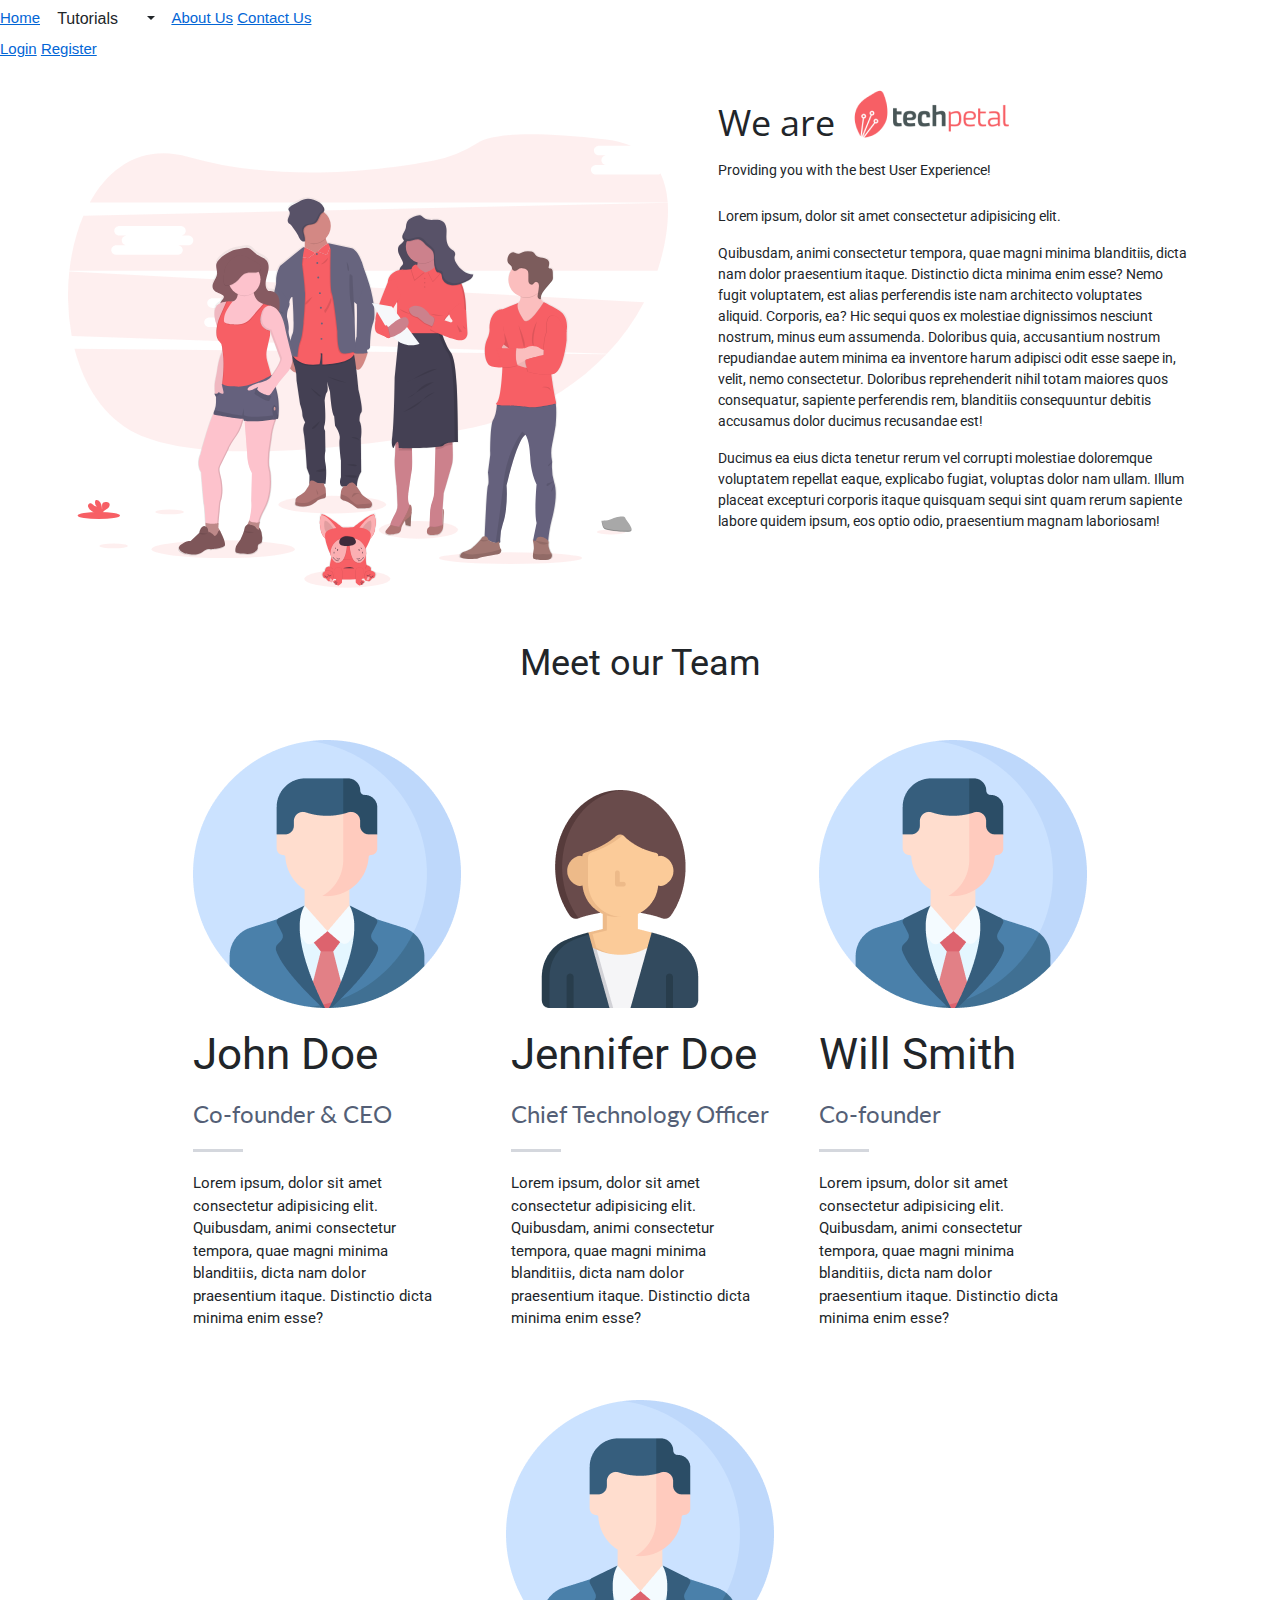
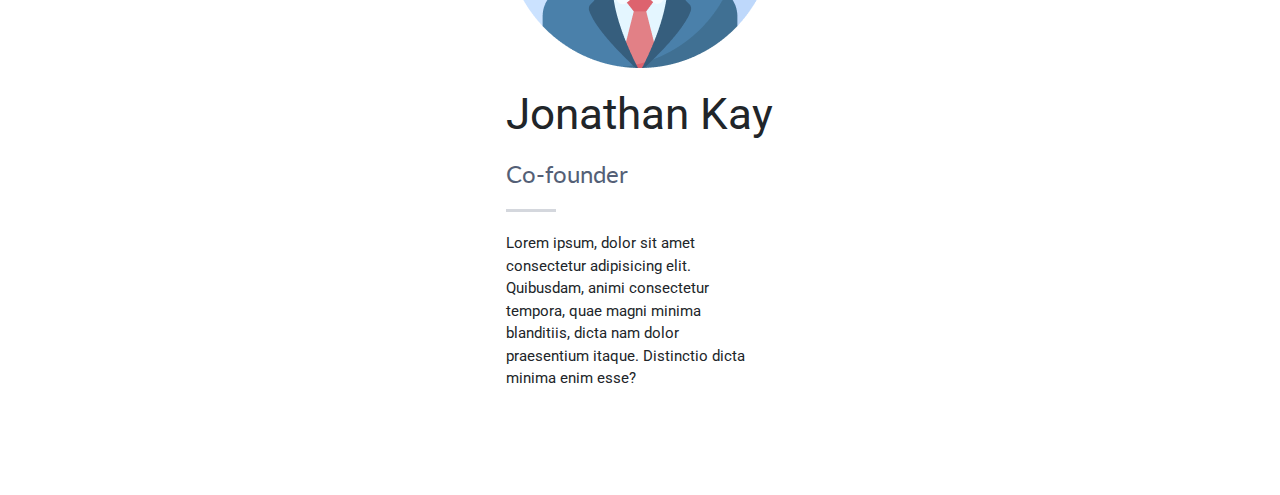
==== AboutUs/index.html @ c6bdfc18 "finnishing some merge conflicts" ====
<!DOCTYPE html>
<html lang="en">
<head>
  <meta charset="UTF-8">
  <meta http-equiv="X-UA-Compatible" content="IE=edge">
  <meta name="viewport" content="width=device-width, initial-scale=1.0">
  <link rel="stylesheet" href="https://cdn.jsdelivr.net/npm/bootstrap@5.0.2/dist/css/bootstrap.min.css">
        <link rel="stylesheet" href="https://www.w3schools.com/w3css/4/w3.css">
        <script
        src="https://code.jquery.com/jquery-3.6.0.js"
        integrity="sha256-H+K7U5CnXl1h5ywQfKtSj8PCmoN9aaq30gDh27Xc0jk="
        crossorigin="anonymous"></script>
  <title>About Us</title>
</head>
<body>
    <header>
    <div class="header-left">
      <a href="../Home/index.html">Home</a>
      <div class="btn-group">
        <button onclick="goTutorials();" class="btn dropdown-button" type="button">
          Tutorials
        </button>
        <button type="button" class="btn  dropdown-toggle" data-bs-toggle="dropdown" aria-expanded="false">
          <span class="visually-hidden">Toggle Dropdown</span>
        </button>
        <ul class="dropdown-menu">
          <li><a class="dropdown-item" href="html.html">HTML</a></li>
          <li><a class="dropdown-item" href="css.html">CSS</a></li>
        </ul>
      </div>

      <a href="../About/index.html">About Us</a>
      <a href="../Contact/index.html">Contact Us</a>
    </div>
    <div class="header-right">
      <a id="login" href="../Log In/Login.html">Login</a>
      <a id="register" href="../Register/Register.html">Register</a>
    </div>
  </header>

  <div class="flex-column">
            <div class="top d-flex flex-row">
              <svg id="271e5882-3c8d-41ed-8a0a-1cb2b4d0cbc1" data-name="Layer 1" xmlns="http://www.w3.org/2000/svg" xmlns:xlink="http://www.w3.org/1999/xlink" width="1137.68" height="859.71" viewBox="0 0 1137.68 859.71"><defs><linearGradient id="1d1d90cb-e8d6-4c10-b901-192027040f7e" x1="512.79" y1="730.45" x2="512.79" y2="139.36" gradientUnits="userSpaceOnUse"><stop offset="0" stop-color="gray" stop-opacity="0.25" /><stop offset="0.54" stop-color="gray" stop-opacity="0.12" /><stop offset="1" stop-color="gray" stop-opacity="0.1" /></linearGradient><linearGradient id="8425757a-56ab-41b8-890b-c9acfe5ccb1b" x1="703.39" y1="781.93" x2="703.39" y2="171.12" xlink:href="#1d1d90cb-e8d6-4c10-b901-192027040f7e" /><linearGradient id="422858ff-741c-491e-b83f-4f975ae951a6" x1="876.05" y1="827.31" x2="876.05" y2="239.74" xlink:href="#1d1d90cb-e8d6-4c10-b901-192027040f7e" /><linearGradient id="cb632b7f-b2f8-40b2-b1bc-4aa48a1a2180" x1="479.8" y1="818.68" x2="479.8" y2="229.88" gradientTransform="matrix(-1, 0, 0, 1, 828.87, 0)" xlink:href="#1d1d90cb-e8d6-4c10-b901-192027040f7e" /><linearGradient id="9b8149d4-8e0d-43dc-bd85-6bf0bb4ef8aa" x1="561.7" y1="875.44" x2="561.7" y2="737.82" xlink:href="#1d1d90cb-e8d6-4c10-b901-192027040f7e" /></defs><title>team spirit</title><path d="M43.44,426.65c18,70.15,56.11,130.79,116.34,160.18C285,647.92,567.23,616.41,777.9,580.25c109-18.71,204.74-70.3,274.33-143Z" transform="translate(-31.16 -20.14)" fill="#f75f65" opacity="0.1" /><path d="M1148.21,96.46H1032.62c-5.5,0-10-4.1-10-9.11s4.49-9.11,10-9.11h20c-5.5,0-10-4.1-10-9.11s4.49-9.1,10-9.1h-14.27c-5.5,0-10-4.1-10-9.11s4.49-9.11,10-9.11h60.33c-13.39-5.68-29-9.71-47.06-11.82-164.51-19.27-223.25-6.53-244,6.58a242.11,242.11,0,0,1-84.55,33.79C621.57,89.45,431.75,112.42,259.7,63,174.19,38.45,110.64,80,72.54,149.31H1168.28c-1.43-20.16-5.71-38.78-13.57-55.07A10.48,10.48,0,0,1,1148.21,96.46Z" transform="translate(-31.16 -20.14)" fill="#f75f65" opacity="0.1" /><path d="M33.63,280.23a423.94,423.94,0,0,0,4.49,122.39L1053,436.46a433.15,433.15,0,0,0,70.51-98ZM435,367.54h-20c5.49,0,10,4.1,10,9.11s-4.5,9.1-10,9.1H299.46c-5.49,0-10-4.09-10-9.1s4.5-9.11,10-9.11h20c-5.49,0-10-4.1-10-9.11s4.5-9.11,10-9.11H305.17c-5.49,0-10-4.09-10-9.1s4.5-9.11,10-9.11H420.76c5.5,0,10,4.1,10,9.11s-4.49,9.1-10,9.1H435c5.5,0,10,4.1,10,9.11S440.53,367.54,435,367.54Z" transform="translate(-31.16 -20.14)" fill="#f75f65" opacity="0.1" /><path d="M1168.33,149.94l-1108,24.57C46.83,206.1,37.9,241.81,33.78,278.83H1148.91a399,399,0,0,0,16.1-66.49C1168.33,190.58,1169.66,169.54,1168.33,149.94ZM258.75,230.45h-20c5.49,0,10,4.1,10,9.11s-4.5,9.11-10,9.11H123.17c-5.49,0-10-4.1-10-9.11s4.5-9.11,10-9.11h20c-5.49,0-10-4.09-10-9.1s4.5-9.11,10-9.11H128.88c-5.49,0-10-4.1-10-9.11s4.5-9.11,10-9.11H244.47c5.5,0,10,4.1,10,9.11s-4.49,9.11-10,9.11h14.28c5.49,0,10,4.1,10,9.11S264.24,230.45,258.75,230.45Z" transform="translate(-31.16 -20.14)" fill="#f75f65" opacity="0.1" /><ellipse cx="664.34" cy="749.94" rx="75.23" ry="16.89" fill="#f75f65" opacity="0.1" /><ellipse cx="839.15" cy="803.58" rx="135.72" ry="11.14" fill="#f75f65" opacity="0.1" /><ellipse cx="294.22" cy="786.69" rx="135.72" ry="16.89" fill="#f75f65" opacity="0.1" /><ellipse cx="501.15" cy="702.14" rx="102.12" ry="16.89" fill="#f75f65" opacity="0.1" /><ellipse cx="529.66" cy="842.82" rx="81.75" ry="16.89" fill="#f75f65" opacity="0.1" /><path d="M608.62,320.47C606.46,305.93,593.25,272,593.25,272h0c-.23-1-.49-2-.78-3C583.1,236.8,570.13,234,570.13,234L523.67,224a3.6,3.6,0,0,1,1,.93,6.45,6.45,0,0,0-.73.11,18.2,18.2,0,0,1-4.07-8.8c-.09-.48-.17-1-.23-1.49a32.68,32.68,0,0,0-2.66-49.13c-.49-.38-1-.75-1.49-1.1,2.19-2.33,2.26-5.57.62-8.81-3.66-7.6-11.62-12.41-19.8-14.76-6.25-1.79-13-2.37-19.22-.41-3.53,1.12-6.75,3-10.06,4.67-6.17,3.08-13,5.52-17.61,10.59-1.08,1.18-2.08,2.69-1.76,4.25.24,1.16,1.16,2.06,1.75,3.09,1.33,2.31,1,5.22.09,7.74s-2.24,4.86-2.87,7.44-.39,5.62,1.55,7.47a32.91,32.91,0,0,0,2.9,2,15.21,15.21,0,0,1,2.77,3.11q2.76,3.7,5.5,7.43a76.54,76.54,0,0,1,6.89,10.47c1.37,2.7,2.43,5.58,4.26,8a11.86,11.86,0,0,0,1.83,1.92l-.54-.21A8.33,8.33,0,0,0,477.9,221h0c.1,0,.19,0,.28,0a1.68,1.68,0,0,0,1.12-.46c0,.34,0,.68,0,1,.11,3.57.09,7.37-.16,10.94l-.43-.22a3.75,3.75,0,0,0-4,.42L431.94,267s-9.3,12.72-8,34.68l-7.5,32.93s-9.37,27.94-2.16,47.89,11.39,31.36,11.39,31.36,2.88,22.67,7.21,24.52,6.2,2.85,6.2,2.85l.86,5.42h0s.29.53.8,1.42c3.15,5.48,14.82,24.82,21.6,22.75a86.69,86.69,0,0,1,1.1,15.89l6.71,45.05s4.68,12.25,4.39,18.67S480,566,480,566a29.75,29.75,0,0,0-2.88,20.95c2.74,12,6.2,67.28,6.2,67.28l5,13.4-.14,15.71a15,15,0,0,1-3.1,7c-3.24,3.52-3,7.59-10.81,12.4s-12.76,6.63-12.76,13a16.72,16.72,0,0,1-.24,2.65c-.72,4.68-2.12,7.22,12.24,8.58,16.87,1.6,28.12-9.4,28.12-9.4s2.48-4.5,14.16-6.32c0,0,4-.21,4.21-3.74.08-1.22.06-3.55,0-6.12-.19-4.89-.66-10.6-1.28-10.88-.78-.35-2.14-5.27-2.61-7.05h3.25s3-22.67,0-37.35-.29-25.09-.29-25.09l-.58-38.77s-4-4.28-.86-11.84,0-44.9,0-44.9,1.16-13.4,4.47-16.54.16-19.63,0-20.49l5.9,19.79s2.59,39.34,8.08,46.46l1.58,17.82s11.24,16.4,9.08,25.23,2.31,40.77,2.31,40.77v32.65s-5.05,13.11,2,17.82l3-.12c-1,.93-1.77,2.33-2.94,3.54-1.35,1.39-2.12,6.68-2.55,11.23-.36,3.85-.48,7.16-.48,7.16s3,4.8,8.65,5.13S581,730.45,581,730.45s18.39,0,23.15-1l.28-.07a6.25,6.25,0,0,0,3.59-2.93,7.5,7.5,0,0,0,.86-5.39c-.59-2.81-2.82-5.89-7.76-8.51C588.83,706.07,587,700,587,700l-8.07-12.11,1.15,0s-.71-12.83,8.07-27.23l-.57-63.43s3.6-21.81-2.59-33.65c0,0-.51-12.54,3.63-16.39s-5.51-42.76-5.51-42.76-2-20.89-4.35-39.95l0,0c9.73,9.23,19.82-24,21.52-29.91l.25,0-.11-.43c.07-.28.11-.42.11-.42h0s-2.16-7.68-.58-6.12,5.48-4.28,5.48-4.28-.58-31.79,6.2-47.81S608.62,320.47,608.62,320.47Zm-29,20.23.05-.09c1,19.41-.19,60.83-.19,60.83s-1.34,5.31-2.77,11.56l-1-39.35h0l-1-37.07ZM455.51,327.32s4.9,61.29,0,70.13c-1.39,2.52-2.56,7-3.53,12.11-1.62-4.25-5.05-14.23-3.82-19.52,1.59-6.84-3.17-24.81-3.17-25.23s-.43-10,3-17.32S449.17,337,449.17,337,452.05,325,455.51,327.32Z" transform="translate(-31.16 -20.14)" fill="url(#1d1d90cb-e8d6-4c10-b901-192027040f7e)" /><path d="M467.45,465.36c-4.27,18.77-21.25-9.61-25.12-16.42-.5-.89-.78-1.41-.78-1.41l1.84-8.63,9.73-4a27.18,27.18,0,0,1,4.36,2.84C462.81,441.93,470.74,450.82,467.45,465.36Z" transform="translate(-31.16 -20.14)" fill="#d38884" /><path d="M599.18,434.65s0,.14-.11.42c0,.12-.08.28-.13.45-1.67,5.86-11.57,38.85-21.13,29.69-10.46-10-5.38-33.12-5.38-33.12h.07l22-2.25,4.36,4.48s0,0,0,0Z" transform="translate(-31.16 -20.14)" fill="#d38884" /><path d="M586.45,597l.56,63c-8.63,14.3-7.92,27-7.92,27l-28.44,1.12c-6.94-4.67-2-17.68-2-17.68V638s-4.39-31.69-2.27-40.47-8.91-25-8.91-25l-1.56-17.69c-5.38-7.07-7.93-46.12-7.93-46.12L522.21,489c.16.85,3.16,17.31,0,20.34s-4.39,16.41-4.39,16.41,3.11,37.08,0,44.57.84,11.75.84,11.75l.57,38.49s-2.69,10.33.28,24.9,0,37.08,0,37.08H489l.14-15.71-4.94-13.3s-3.4-54.9-6.09-66.79a29.84,29.84,0,0,1,2.82-20.8s-5.65-9.05-5.37-15.42S471.2,532,471.2,532l-6.58-44.71a86.86,86.86,0,0,0-3.26-25.47c-3.82-12.74-9.48-29.44-9.48-29.44l6.39.57,32.24,2.87s78.39-5.27,81.9-.89a14.71,14.71,0,0,1,1.48,4.57c3.52,15.81,8.17,65.34,8.17,65.34s9.48,38.63,5.41,42.45-3.57,16.26-3.57,16.26C590,575.3,586.45,597,586.45,597Z" transform="translate(-31.16 -20.14)" fill="#444053" /><path d="M520.18,706.43c-.22,3.51-4.13,3.72-4.13,3.72-11.46,1.8-13.9,6.26-13.9,6.26s-11,10.93-27.59,9.34c-14.1-1.36-12.73-3.87-12-8.52a17.62,17.62,0,0,0,.23-2.62c0-6.37,4.88-8.18,12.52-13s7.43-8.81,10.61-12.31,3.51-10.29,3.51-10.29c3.6-6.27,12.73,1,12.73,1,.43,2.22,14,1.91,14,1.91s1.8,7.22,2.73,7.64c.61.28,1.07,5.94,1.25,10.8C520.24,702.91,520.26,705.22,520.18,706.43Z" transform="translate(-31.16 -20.14)" fill="#b07473" /><path d="M520.18,706.43c-.22,3.51-4.13,3.72-4.13,3.72-11.46,1.8-13.9,6.26-13.9,6.26s-11,10.93-27.59,9.34c-14.1-1.36-12.73-3.87-12-8.52,6.3,1.56,18.34,3.74,25.37-.08,9.77-5.3,16.78-9,16.78-9l15.44-7.77C520.24,702.91,520.26,705.22,520.18,706.43Z" transform="translate(-31.16 -20.14)" opacity="0.1" /><path d="M606.55,725.32a6.1,6.1,0,0,1-3.52,2.91l-.27.07c-4.67,1-22.72,1-22.72,1s-18.25-14.11-23.77-14.43-8.49-5.1-8.49-5.1.11-3.28.46-7.1c.43-4.52,1.18-9.77,2.51-11.15,2.44-2.55,3-6,8.49-3.82,0,0,7.84-13.82,17.08-3.14l9.56,14.5s1.8,6,13.91,12.51c4.84,2.6,7,5.66,7.61,8.45A7.45,7.45,0,0,1,606.55,725.32Z" transform="translate(-31.16 -20.14)" fill="#b07473" /><path d="M606.55,725.32c-1.08.91-2.27,1.89-3.52,2.91l-.27.07c-4.67,1-22.72,1-22.72,1s-18.25-14.11-23.77-14.43-8.49-5.1-8.49-5.1.11-3.28.46-7.1c5.62,1.68,14.13,4.65,16.41,7.85,3.5,4.87,14.13,11.67,14.13,11.67s19.82-1.91,28.62-2.17A7.45,7.45,0,0,1,606.55,725.32Z" transform="translate(-31.16 -20.14)" opacity="0.1" /><path d="M529.42,231.53l-26.1,27.59s-31.63-2.33-26.11-11.67c2.81-4.76,3.25-14.72,3-23.38-.23-8.35-1.09-15.46-1.09-15.46s44.36-22.08,41-1.49a33.89,33.89,0,0,0-.12,11.75C521.89,229.27,529.42,231.53,529.42,231.53Z" transform="translate(-31.16 -20.14)" fill="#d38884" /><path d="M520.08,207.12a33.89,33.89,0,0,0-.12,11.75,32.56,32.56,0,0,1-23.22,9.69c-6,0-12.49-4.93-17.34-7.78-.23-8.36-.28-12.17-.28-12.17S523.48,186.53,520.08,207.12Z" transform="translate(-31.16 -20.14)" opacity="0.1" /><path d="M529.42,194.17a32.69,32.69,0,1,1-12.3-25.54A32.69,32.69,0,0,1,529.42,194.17Z" transform="translate(-31.16 -20.14)" fill="#d38884" /><path d="M573.89,439.5c-8.14,19.37-60.5,19.77-60.5,19.77V438.15l-3.17-.21c1.37,6.05-1.92,20.8-1.92,20.8C466.92,464.58,456.83,441,456.83,441l1.44-8.07,32.24,2.87s78.39-5.27,81.9-.89A14.71,14.71,0,0,1,573.89,439.5Z" transform="translate(-31.16 -20.14)" opacity="0.1" /><path d="M513.39,456.72V435.6l-3.17-.2c1.37,6-1.92,20.8-1.92,20.8-31.14,4.39-44.56-7.87-49.29-14.21a19.35,19.35,0,0,1-2.18-3.52l12.64-71.1,3-104.64L477,244.37l1.05-8.81v-.1l.11,0,3.22,1.38,19.27,8.33,21.89-16.53.32-.23,1.09-.83,1.81,1.45,4.5,3.61,14.43,93.19s25,71.75,29.68,100.71c.19,1.16.34,2.24.46,3.25C577.92,456.23,513.39,456.72,513.39,456.72Z" transform="translate(-31.16 -20.14)" fill="#f75f65" /><circle cx="471.83" cy="227.09" r="1.86" fill="#67647e" /><circle cx="472.69" cy="244.07" r="1.86" fill="#67647e" /><circle cx="474.55" cy="271.56" r="1.86" fill="#67647e" /><circle cx="477.62" cy="301.17" r="1.86" fill="#67647e" /><circle cx="479.48" cy="328.97" r="1.86" fill="#67647e" /><circle cx="481.34" cy="358.58" r="1.86" fill="#67647e" /><circle cx="480.6" cy="387.87" r="1.86" fill="#67647e" /><path d="M479.29,377.71s-2.08,27.23-5.9,35.15S467.87,443,467.87,443L459,442a19.35,19.35,0,0,1-2.18-3.52l12.64-71.1,3-104.64L477,244.37l1.05-8.81.12-.05a3.58,3.58,0,0,1,3.16.05l.42.22q-.19.54-.36,1.11c-3.46,10.83-4.75,30.79-4.75,30.79s5,36.51,5.52,53.49S479.29,377.71,479.29,377.71Z" transform="translate(-31.16 -20.14)" opacity="0.1" /><path d="M457.48,437.77a5.13,5.13,0,0,1-.34.66c-3.44,5.81-12.16,9.5-14.81,10.51-.5-.89-.78-1.41-.78-1.41l1.84-8.63,9.73-4A27.18,27.18,0,0,1,457.48,437.77Z" transform="translate(-31.16 -20.14)" opacity="0.1" /><path d="M433.91,298.81l-8.07,4.81-7.35,32.69s-9.2,27.73-2.13,47.54S427.54,415,427.54,415s2.83,22.5,7.08,24.34,6.08,2.83,6.08,2.83l.85,5.38s11.52-3.91,15.59-10.8-3-24-3-24-6.08-14.58-4.52-21.37-3.12-24.62-3.12-25-.42-9.91,3-17.2,1.14-10.4,1.14-10.4l-2.13-20.8Z" transform="translate(-31.16 -20.14)" fill="#67647e" /><path d="M574.56,433.38s-21.37,8.06-28.16,1-6.09-40.19-6.09-40.19-6.5-61.13-10.61-71.17-2-82.5-2-82.5-2.76-9.37-5.17-11.82a2.62,2.62,0,0,0-.51-.41l.83.18,2.9.62,4.5,3.61,14.43,93.19s25,71.75,29.68,100.71Z" transform="translate(-31.16 -20.14)" opacity="0.1" /><path d="M599.18,435.5l-.24,0c-2.69.35-26.43,3.22-26.53-1.72a14.47,14.47,0,0,1,.09-1.71l22-2.25,4.36,4.48s0,0,0,0c.08.29.14.54.2.74Z" transform="translate(-31.16 -20.14)" opacity="0.1" /><path d="M576.4,266.07,592,274.21s13,33.66,15.08,48.09c0,0,9.63,38.66,3,54.56S604,424.32,604,424.32s-3.82,5.8-5.38,4.25.57,6.08.57,6.08-26.67,3.54-26.78-1.7,6.12-30.28,6.12-30.28,1.7-59.57-.71-68.91S576.4,266.07,576.4,266.07Z" transform="translate(-31.16 -20.14)" fill="#67647e" /><path d="M529.85,329.52s-8.78,21.5-11.61,22.92.57,7.07.57,7.07S534.8,337.16,529.85,329.52Z" transform="translate(-31.16 -20.14)" opacity="0.1" /><path d="M524.61,254.1c.1-.41-10.47,10.37-13.3,12S521.64,266,524.61,254.1Z" transform="translate(-31.16 -20.14)" opacity="0.1" /><path d="M495.18,327.82s-16.13,10.43-14,14.56S495.18,327.82,495.18,327.82Z" transform="translate(-31.16 -20.14)" opacity="0.1" /><path d="M524.47,480.07s13.73,8.83,35.09,11Z" transform="translate(-31.16 -20.14)" opacity="0.1" /><path d="M491.5,501.3s12.73,16,18.54,16.41S491.5,501.3,491.5,501.3Z" transform="translate(-31.16 -20.14)" opacity="0.1" /><path d="M509.33,564c-.57.28-7.22,14.43-14,14.86S509.33,564,509.33,564Z" transform="translate(-31.16 -20.14)" opacity="0.1" /><path d="M568.33,595s12.62-2.83,15.43,6.22C583.76,601.19,582.91,598.36,568.33,595Z" transform="translate(-31.16 -20.14)" opacity="0.1" /><path d="M559.84,646.76s15.29-3.12,18.54,1.13S559.84,646.76,559.84,646.76Z" transform="translate(-31.16 -20.14)" opacity="0.1" /><path d="M516.59,654c0,.14-15.56,3.12-15,5.1s16.6,1.7,17.17-1.42A3,3,0,0,0,516.59,654Z" transform="translate(-31.16 -20.14)" opacity="0.1" /><path d="M554.75,667.42s25.57-3.12,24,2.26S554.75,667.42,554.75,667.42Z" transform="translate(-31.16 -20.14)" opacity="0.1" /><path d="M420.89,352.44c.14.42,16.84,2.69,19.1,8.07,0,0-16.41-7.65-19-7.65" transform="translate(-31.16 -20.14)" opacity="0.1" /><path d="M444.38,396.16s-13.87,4.39-12.88,11S430.09,404.1,444.38,396.16Z" transform="translate(-31.16 -20.14)" opacity="0.1" /><path d="M437.92,429.84s5.05-6.93,9.86-5.66S437.92,429.84,437.92,429.84Z" transform="translate(-31.16 -20.14)" opacity="0.1" /><path d="M517.12,168.63a7.87,7.87,0,0,1-1.62,1.21c-4,2.33-5.1,5.92-7,10.06-1.77,3.79-3.72,7.8-7.29,9.95-4.61,2.78-10.68,1.76-15.47,4.18a12,12,0,0,0-6.4,11.83,34.12,34.12,0,0,0,1.36,5.42,38.65,38.65,0,0,1,1.46,11.77,2,2,0,0,1,0,.35,32.68,32.68,0,1,1,35-54.77Z" transform="translate(-31.16 -20.14)" opacity="0.1" /><path d="M516.27,158.79c-3.59-7.54-11.4-12.32-19.43-14.65-6.13-1.77-12.79-2.35-18.87-.4-3.47,1.1-6.62,3-9.87,4.63-6.06,3.06-12.72,5.48-17.28,10.51-1.07,1.17-2,2.67-1.73,4.22.23,1.15,1.13,2,1.71,3.06,1.31,2.3,1,5.19.09,7.69s-2.2,4.82-2.82,7.39-.38,5.58,1.52,7.41c.85.81,1.94,1.32,2.86,2a15.05,15.05,0,0,1,2.71,3.08l5.4,7.38a74.85,74.85,0,0,1,6.76,10.39c1.34,2.68,2.38,5.54,4.18,7.93s4.6,4.31,7.58,4.05a1.47,1.47,0,0,0,1.2-.57,1.58,1.58,0,0,0,.15-.75A38.38,38.38,0,0,0,479,210.43a33.85,33.85,0,0,1-1.36-5.42,12.05,12.05,0,0,1,6.4-11.83c4.8-2.42,10.87-1.4,15.47-4.17,3.58-2.16,5.53-6.17,7.29-10,1.93-4.14,3-7.73,7-10.06S518.26,162.76,516.27,158.79Z" transform="translate(-31.16 -20.14)" fill="#585268" /><path d="M501.63,693.06s5,6.37,3.7,10S501.63,693.06,501.63,693.06Z" transform="translate(-31.16 -20.14)" opacity="0.1" /><path d="M569.28,709s1.11-8.54,5.56-8.62,4.67-.46,8.07.85,6.59,3.34,5.57,3.64-5.85-4.88-10.81-2.23A35.72,35.72,0,0,0,569.28,709Z" transform="translate(-31.16 -20.14)" opacity="0.1" /><path d="M486.71,255.88l14-9.81s-20.48-12.1-22.92-10.4-4.12,17-4.12,17Z" transform="translate(-31.16 -20.14)" opacity="0.1" /><path d="M486.65,255.25l14-10s-20.48-12.1-22.92-10.4-4.12,17.84-4.12,17.84Z" transform="translate(-31.16 -20.14)" fill="#e1e7ef" /><path d="M486.65,255.25l14-10s-20.48-12.1-22.92-10.4-4.12,17.84-4.12,17.84Z" transform="translate(-31.16 -20.14)" fill="#f75f65" /><path d="M480.05,234.93l-.42-.21a3.63,3.63,0,0,0-3.93.41l-42,34.07s-9.13,12.63-7.86,34.42l24.77,35.09s2.83-11.88,6.22-9.62c0,0,4.81,60.85,0,69.62s-6.93,41.6-6.93,41.6l16.27,1.84s1.7-22.22,5.52-30.14,5.9-35.15,5.9-35.15,3.44-39.56,2.87-56.54-5.52-53.49-5.52-53.49S476.33,245.43,480.05,234.93Z" transform="translate(-31.16 -20.14)" fill="#67647e" /><path d="M521.89,249.68l-17.45-6.46s22.22-24.34,25-10.84Z" transform="translate(-31.16 -20.14)" opacity="0.1" /><path d="M521.89,248.83l-17.45-6.46s22.22-24.34,25-10.84Z" transform="translate(-31.16 -20.14)" fill="#e1e7ef" /><path d="M521.89,248.83l-17.45-6.46s22.22-24.34,25-10.84Z" transform="translate(-31.16 -20.14)" fill="#f75f65" /><path d="M521.32,228.12a1,1,0,0,1,.72.16Z" transform="translate(-31.16 -20.14)" opacity="0.1" /><path d="M523,226.43l46.3,10s12.74,2.83,21.94,34.81-12.6,71.16-12.6,71.16l-4.81-4.09,2.41,93.39s-21.37,8.06-28.16,1S542,392.48,542,392.48s-6.51-61.12-10.62-71.17-2-82.49-2-82.49S525.6,225.87,523,226.43Z" transform="translate(-31.16 -20.14)" fill="#67647e" /><path d="M565.36,285.94c-.65.6-1.41,28.86,1.42,50.37a274.5,274.5,0,0,0,8,38.77l-4.2-86.17S567.34,284.1,565.36,285.94Z" transform="translate(-31.16 -20.14)" opacity="0.1" /><path d="M559.7,261.6c1.13.71,6.09,12.45,3.82,17.26S559.7,261.6,559.7,261.6Z" transform="translate(-31.16 -20.14)" opacity="0.1" /><path d="M516,158.79a25.56,25.56,0,0,0-10.18-10.66,24.21,24.21,0,0,1,7.63,9c2,4,1.41,8-2.48,10.19s-5.1,5.92-7,10.06c-1.77,3.79-3.72,7.8-7.3,10-4.6,2.78-10.67,1.75-15.47,4.17a12.08,12.08,0,0,0-6.4,11.84,34,34,0,0,0,1.37,5.41,38.68,38.68,0,0,1,1.46,11.77,1.58,1.58,0,0,1-.16.75,1.43,1.43,0,0,1-1.19.57,6.89,6.89,0,0,1-3.49-.65,8.12,8.12,0,0,0,6,2.35,1.18,1.18,0,0,0,1.34-1.32,38.37,38.37,0,0,0-1.45-11.77,32.85,32.85,0,0,1-1.37-5.42,12.05,12.05,0,0,1,6.4-11.83c4.8-2.42,10.87-1.4,15.47-4.17,3.58-2.16,5.53-6.17,7.29-10,1.93-4.14,3-7.73,7-10.06S518,162.76,516,158.79Z" transform="translate(-31.16 -20.14)" opacity="0.1" /><path d="M800.87,284.37c-13.78-.27-25.94-10-32.83-21.89a22,22,0,0,1-3.32-9.37,10.82,10.82,0,0,1,.38-2.24,23.24,23.24,0,0,0,1-3.43,6,6,0,0,0,0-1.4s0,0,0-.08c.33-2.53-1.16-5-3-6.73s-4.15-3-6.07-4.72c-5.92-5.2-7.72-13.54-7.83-21.48v-.42c.07-3.4.34-6.81.31-10.21a42.93,42.93,0,0,0-.25-5.78c-.57-4.81-2.4-9.71-6.18-12.78-9.86-8-26.44.33-36.65-7.23-2.48-1.85-4.49-4.58-7.5-5.3-2.27-.55-4.63.19-6.85.93-7.52,2.48-15.91,5.74-18.85,13-1.68,4.17-1.21,8.93-2.75,13.15-1,2.83-2.91,5.26-4.3,7.94a12.43,12.43,0,0,0-1.6,6.63,7.48,7.48,0,0,0,.49,3.53,9,9,0,0,0,2.45,3.51,11.65,11.65,0,0,1-1.46,2.34c-1.92,2.35-4.87,4-6.87,6.34-3.7,4.29-3.56,10.12-1.74,15.16s5.11,9.63,7.38,14.54c1,2.13,1.76,4.51.75,6.63-.71,1.47-2.18,2.59-3.32,3.86a12.13,12.13,0,0,0-3,6.7c-22.51,5.14-22.53,23.23-22.53,23.23h0l-12.16,30.58s-1.95,5.15-4.24,11.95l-14.39-2.58,10,16.74c-1.89,6.82-3.23,13.14-2.79,16.32,0,0-4.47,21,3.48,24.67l17.54,7.89a10.39,10.39,0,0,0,2.43,1.09l.71.32a1.88,1.88,0,0,0,1.64,0H639l.19,0a2.36,2.36,0,0,0,1-.15,2,2,0,0,0,.88-.95.3.3,0,0,1,0-.1l5.25-1.52,4.45,5.27c2,1.41,4,2.63,5.89,3.73l-6.89,68.42s-1.11,91-4.47,111.74c-1.24,7.68-1.25,12.92-.78,16.48l-.13.22c.83,5.85,3,7,3,7l0-.08a.65.65,0,0,0,.13.08,58.91,58.91,0,0,1,3.6-7.72c0,.49,0,1,0,1.5-.07,7.72-.31,18.53-1.11,25.56-1.36,12,3.48,51.55,3.48,51.55l1.67,36a33.28,33.28,0,0,1-4.1,17.54c-4,7.19-9.11,17.31-9.48,21.8a4.5,4.5,0,0,0,0,.73h0L633,773.2s-3.35,5.18,4.22,7.27c4.07,1.13,11.09,0,16.73-1.33a11.18,11.18,0,0,0,8.67-10.88,38.5,38.5,0,0,1,7.08-13.59l1.41,8.29,9.44,2.34,1.21-22.72a10,10,0,0,0,.65-4v0c1.86-16.16-4.38-14.71-4.38-14.71a.87.87,0,0,1,.3.56l-.3-.55h0c-3.83-7.56-2-20-2-20s5-36,6.71-45.51c1.23-6.72.72-28.72.31-41,0-.51,0-1-.05-1.49,14.64-.19,32.58-.68,45.17-1.9l0,1.48-2.32,85.05a46.69,46.69,0,0,1-3.26,15.82c0,.1-.07.19-.11.29a69,69,0,0,0-4.61,22.29l-1.08,27,0,.75h0c-1.88.72-4.85,2.81-4.93,8.87-.13,8.88,15.52,5.92,15.52,5.92,15.64,0,15.77-16.28,15.77-16.28s.49-14.93,1.24-24.92-2.36-7.79-2.36-7.79l-.24,28.42c0,.07,0,.14,0,.22V736.19l.24-3.61v-.1h0l0-.77L744,702.4s14.41-48.84,16.64-58.21c1.59-6.66.93-26.72.41-37.81,0-.51,0-1-.08-1.47,4.47-.4,8.42-.44,10-.44h.73s-.74-78.44-2.61-108-4.84-56.61-12.29-64.75c-4.5-4.92-10.77-20.11-15-31.36a156.88,156.88,0,0,0,27.57,9c23.59,4.94,20.36-15.54,20.36-15.54l-2.39-38.73h.16a197.48,197.48,0,0,0-2.6-30.28c-1.25-7.68-3.16-15.62-6.08-22,2.56-1,5.09-2.07,7.57-3.17,6.41-2.83,13.63-6.84,14.55-13.75h-.31A8.92,8.92,0,0,0,800.87,284.37Zm-146.23,56h0c.05,4-.1,10.94-.34,18.61l-7.49-10,7.51-12.18ZM755,360.68Zm3.12,15.13-12.48-4a56,56,0,0,1,7.71-9.54l1.08-1-.39.08.6-.55.36-.08-.57.55.68-.14a21.29,21.29,0,0,0,4.25,8.55C763.84,374.57,758.13,375.81,758.13,375.81Z" transform="translate(-31.16 -20.14)" fill="url(#8425757a-56ab-41b8-890b-c9acfe5ccb1b)" /><polygon points="651.15 715.66 649.69 743.34 640.38 741.01 638.42 729.5 651.15 715.66" fill="#a27772" /><polygon points="651.15 715.66 649.69 743.34 640.38 741.01 638.42 729.5 651.15 715.66" opacity="0.1" /><path d="M716.48,767.15l14.2,2.94,10.53-9.3V734.58l.24-3.58v-.11h0l0-.76L743.41,701s14.21-48.49,16.42-57.8c1.56-6.6.91-26.52.39-37.53-.21-4.51-.39-7.53-.39-7.53l-31.35-7.59-.66,24.1-2.29,84.44a46.79,46.79,0,0,1-3.21,15.71l-.11.29a68.72,68.72,0,0,0-4.55,22.12l-1.06,26.85,0,.74Z" transform="translate(-31.16 -20.14)" fill="#cc818c" /><path d="M741.45,730.15v.74h0l0-.76Z" transform="translate(-31.16 -20.14)" opacity="0.1" /><path d="M716.48,767.15l14.2,2.94,10.53-9.3v-2.23a3,3,0,0,1-1.51,2.4l-.15.09a28.3,28.3,0,0,1-15.94,3.15l-5.54-.47a5.19,5.19,0,0,0-1.47.36l0,.74Z" transform="translate(-31.16 -20.14)" opacity="0.1" /><path d="M739.55,761.78l.15-.08a3,3,0,0,0,1.53-2.6l.23-28.21s3.06-2.19,2.32,7.73-1.22,24.74-1.22,24.74-.12,16.16-15.55,16.16c0,0-15.43,2.94-15.31-5.88s6.37-9.18,6.37-9.18l5.54.48A28.23,28.23,0,0,0,739.55,761.78Z" transform="translate(-31.16 -20.14)" fill="#b07473" /><path d="M642.52,761.15c.36,6.37,19.1,2.69,19.1,2.69l12.61-24.48s10.53-8.09,5.26-15.19a11.33,11.33,0,0,1-.77-1.21s0,0-.05-.06v0c-.11-.18-.21-.37-.31-.57h0c-3.78-7.5-1.92-19.8-1.92-19.8s4.89-35.76,6.61-45.19c1.21-6.66.71-28.51.31-40.73-.16-5.08-.31-8.49-.31-8.49l-31.11-8.33s0,3.88,0,9.28c-.07,7.67-.31,18.4-1.1,25.38-1.34,11.87,3.43,51.18,3.43,51.18l1.65,35.77a33.13,33.13,0,0,1-4,17.41c-3.9,7.14-9,17.2-9.35,21.65A4.38,4.38,0,0,0,642.52,761.15Z" transform="translate(-31.16 -20.14)" fill="#cc818c" /><path d="M642.52,761.15c.36,6.37,19.1,2.69,19.1,2.69l12.61-24.48s10.53-8.09,5.26-15.19a11.33,11.33,0,0,1-.77-1.21c-.17,3.71-4.24,13-4.24,13s-10.41,20.83-13.72,25.6-17.69-.89-18.23-1.09A4.38,4.38,0,0,0,642.52,761.15Z" transform="translate(-31.16 -20.14)" opacity="0.1" /><path d="M678.36,722.3s6.16-1.43,4.32,14.61v0a10.33,10.33,0,0,1-4.87,9.17c-4.41,2.77-11.21,8.73-14.65,20.32h0a11.08,11.08,0,0,1-8.55,10.8c-5.56,1.3-12.49,2.44-16.5,1.32-7.47-2.08-4.16-7.22-4.16-7.22l8.57-10.17s14.94,5.88,18.24,1.1,13.72-25.59,13.72-25.59S680.19,723.65,678.36,722.3Z" transform="translate(-31.16 -20.14)" fill="#b07473" /><path d="M728.48,593.52l-.66,24.1c8.35-.81,14.33-1.94,15.35-3.53,2.21-3.42,10.23-4.86,17.05-5.45-.21-4.51-.39-7.53-.39-7.53Z" transform="translate(-31.16 -20.14)" opacity="0.1" /><path d="M651.94,612a11.44,11.44,0,0,1,3.43-4.14c3.3-1.83,2.94,11.76,2.94,11.76s11,.1,25.05-.08c-.16-5.08-.31-8.5-.31-8.5l-31.11-8.32S652,606.58,651.94,612Z" transform="translate(-31.16 -20.14)" opacity="0.1" /><path d="M648.39,615.22s3.68-10,7-11.78,2.94,11.75,2.94,11.75,80.82.74,84.86-5.51,27.55-5.88,27.55-5.88-.73-77.88-2.57-107.26-4.77-56.21-12.12-64.29c-4.75-5.23-11.51-22.15-15.69-33.43-2.27-6.16-3.78-10.65-3.78-10.65l-77.14,4.4-.63,6.25-8.19,81.92s-1.1,90.37-4.41,110.94S648.39,615.22,648.39,615.22Z" transform="translate(-31.16 -20.14)" fill="#444053" /><g opacity="0.1"><path d="M736.91,609.68c4-6.24,27.55-5.88,27.55-5.88s-.73-77.88-2.57-107.26-4.77-56.21-12.12-64.29C745,427,738.26,410.1,734.08,398.82c-1.91-5.18-3.28-9.17-3.66-10.31l6-.34s1.51,4.49,3.79,10.65c4.18,11.28,10.93,28.2,15.68,33.43,7.35,8.08,10.29,34.9,12.12,64.29s2.58,107.26,2.58,107.26-23.51-.36-27.56,5.88c-3.45,5.33-62.92,5.58-80.18,5.53C685,615.16,733.79,614.5,736.91,609.68Z" transform="translate(-31.16 -20.14)" /><path d="M649.11,603.44c1.49-.83,2.23,1.47,2.6,4.26a57.68,57.68,0,0,0-3.47,7.52s-2.13-1.15-3-7C646.46,606.13,647.81,604.16,649.11,603.44Z" transform="translate(-31.16 -20.14)" /></g><path d="M672.23,199.74c-5.34,7.28.06,17.63-5.67,24.71-1.89,2.34-4.8,4-6.77,6.3-3.65,4.26-3.51,10.05-1.72,15.05s5,9.56,7.28,14.44c1,2.11,1.74,4.48.74,6.58-.7,1.46-2.15,2.57-3.28,3.83-3.68,4.11-3.78,9.82-1.8,14.66s5.76,9,9.49,13.1c1.47,1.61,3.33,3.39,5.78,3.34a8,8,0,0,0,3.63-1.19,37,37,0,0,0,16.84-48.29c-3.1-7.43-8.27-14.55-8.32-22.4,0-6.23,3.2-12.18,3.77-18.38.69-7.54-3.77-19.51-12.87-22.8C679.93,193.53,674.94,196,672.23,199.74Z" transform="translate(-31.16 -20.14)" fill="#585268" /><path d="M672.23,199.74c-5.34,7.28.06,17.63-5.67,24.71-1.89,2.34-4.8,4-6.77,6.3-3.65,4.26-3.51,10.05-1.72,15.05s5,9.56,7.28,14.44c1,2.11,1.74,4.48.74,6.58-.7,1.46-2.15,2.57-3.28,3.83-3.68,4.11-3.78,9.82-1.8,14.66s5.76,9,9.49,13.1c1.47,1.61,3.33,3.39,5.78,3.34a8,8,0,0,0,3.63-1.19,37,37,0,0,0,16.84-48.29c-3.1-7.43-8.27-14.55-8.32-22.4,0-6.23,3.2-12.18,3.77-18.38.69-7.54-3.77-19.51-12.87-22.8C679.93,193.53,674.94,196,672.23,199.74Z" transform="translate(-31.16 -20.14)" opacity="0.1" /><path d="M731.45,464.55c-10.69.56-20.75,5.16-30.11,10.36S682.92,486,672.85,489.69" transform="translate(-31.16 -20.14)" opacity="0.1" /><path d="M724.81,489.74a44.07,44.07,0,0,0-27.75,13.5c-2.6,2.75-4.84,5.83-7.55,8.47a33.54,33.54,0,0,1-14.88,8.43" transform="translate(-31.16 -20.14)" opacity="0.1" /><path d="M727,508.91a48.52,48.52,0,0,0-22.32,13.46c-1.64,1.77-3.13,3.66-4.77,5.43-8.85,9.5-21.35,14.54-33.42,19.31" transform="translate(-31.16 -20.14)" opacity="0.1" /><path d="M726.09,243.06a219.46,219.46,0,0,0,2.2,25.52c1,6,2.4,11.4,4.41,13.79,5.88,7-28.65,16.35-28.65,16.35l-20.39-15.8s16.16-14.88,8.63-29.39S726.09,243.06,726.09,243.06Z" transform="translate(-31.16 -20.14)" fill="#cc818c" /><path d="M658.79,398.82h81.55c-2.27-6.16-3.78-10.65-3.78-10.65l-77.14,4.4Z" transform="translate(-31.16 -20.14)" opacity="0.1" /><path d="M653.54,397.35h87.19c-2.45-8.77,0-16.88,3.49-23.12a51.1,51.1,0,0,1,9.13-11.84l.6-.55,30.44-6.74,1.64-.36s.25-55.35-19.35-62.95-31.35-17.87-31.35-17.87l-26.93,8.32-19.84-10c-6.37,6.85-23.27,4.16-23.27,4.16-27.67,3.18-27.67,24-27.67,24s16.16,37.71,17.39,37.71S653.54,397.35,653.54,397.35Z" transform="translate(-31.16 -20.14)" fill="#f75f65" /><path d="M683.64,362.16s-17.78-3.94-23.83-10.83" transform="translate(-31.16 -20.14)" opacity="0.1" /><path d="M773.29,341.51l-20.62,16.9a35.13,35.13,0,0,0,.68,4l.6-.55,30.44-6.74Z" transform="translate(-31.16 -20.14)" opacity="0.1" /><path d="M717.46,391.47s4.51,2.54,11.42,5.88h11.85c-2.45-8.77,0-16.88,3.49-23.12l-20.89-6.76C730.44,374.08,717.46,391.47,717.46,391.47Z" transform="translate(-31.16 -20.14)" opacity="0.1" /><path d="M649.86,293.76l-12.24,6.61-12,30.37s-12.49,33.3-11.27,42.12c0,0-4.4,20.82,3.43,24.49l20.4,9.24a1.9,1.9,0,0,0,2.45-2.62c-2.91-5.51-6.11-14.13-1-18.87l-5.88-12.24L655,338.08l7.1-12Z" transform="translate(-31.16 -20.14)" fill="#f75f65" /><path d="M677.09,355.21c1.06,4.32,4.64,11,16.49,13.49l13,10.65,13.83,6.27,5.64,2.55,2.39-17.27-5.43-3-6.33-3.46s-14.28-25.87-36.89-15A5,5,0,0,0,677.09,355.21Z" transform="translate(-31.16 -20.14)" opacity="0.1" /><path d="M677.83,353.74c1.06,4.33,4.63,11,16.48,13.49l13,10.65,13.84,6.27,5.63,2.55,2.39-17.27-5.43-3L717.46,363s-14.29-25.87-36.9-14.95A5,5,0,0,0,677.83,353.74Z" transform="translate(-31.16 -20.14)" fill="#cc818c" /><circle cx="672.15" cy="213.73" r="31.59" opacity="0.1" /><circle cx="672.15" cy="213" r="31.59" fill="#cc818c" /><path d="M722.88,300.64l-9.5-18.46s13.9-5.62,14.91-12.13,13.32,7.63,10.66,12.32S722.88,300.64,722.88,300.64Z" transform="translate(-31.16 -20.14)" opacity="0.1" /><path d="M722.88,299.17l-9.5-18.46s13.9-5.62,14.91-12.13,13.32,7.64,10.66,12.32S722.88,299.17,722.88,299.17Z" transform="translate(-31.16 -20.14)" fill="#f75f65" /><path d="M645.13,346.86l52.49,70.57s-19.35,10.53-46-8.32l-11.51-13.72L607.25,340Z" transform="translate(-31.16 -20.14)" fill="#f6f8fb" /><path d="M634.8,385.23l4.78-.13s29.2-28.34,36.37-14-18.19,27.74-18.19,27.74L650.05,403,640,406l-6.43-8.63Z" transform="translate(-31.16 -20.14)" fill="#cc818c" /><path d="M641.85,400.54c.44,1.63.86,3.43.12,4.94a2,2,0,0,1-.87.95,2.23,2.23,0,0,1-1,.14,10.05,10.05,0,0,1-6.59-3.26,30.1,30.1,0,0,1-4.27-6.18c-1.3-2.27-2.65-4.78-2.19-7.36.52-2.81,3-4.76,5.43-6.34,4.84-3.2,5,.53,6.06,4.65S640.74,396.38,641.85,400.54Z" transform="translate(-31.16 -20.14)" opacity="0.1" /><path d="M641.12,400.54c.43,1.63.86,3.43.12,4.94a2,2,0,0,1-.87.95,2.25,2.25,0,0,1-1,.14,10,10,0,0,1-6.59-3.26,29.75,29.75,0,0,1-4.28-6.18c-1.3-2.27-2.65-4.78-2.18-7.36.51-2.81,3-4.76,5.42-6.34,4.85-3.2,5,.53,6.07,4.65S640,396.38,641.12,400.54Z" transform="translate(-31.16 -20.14)" fill="#f75f65" /><polygon points="623.85 317.94 626.29 313.81 624.16 321.48 623.85 317.94" opacity="0.1" /><path d="M721.19,384.15l5.63,2.55,2.39-17.27-5.43-3C727.53,370.73,724.25,378.68,721.19,384.15Z" transform="translate(-31.16 -20.14)" opacity="0.1" /><path d="M743.79,364.1s-18.18,1.11-25.9-3.85" transform="translate(-31.16 -20.14)" opacity="0.1" /><g opacity="0.1"><path d="M741.53,375.7a51.18,51.18,0,0,1,9.13-11.85,24.37,24.37,0,0,1,2.69-1.46l28.34-5.82,1.64-.36s.25-55.35-19.34-62.95a117.72,117.72,0,0,1-30.56-17.21l2.15-.66s11.75,10.28,31.35,17.87,19.34,62.95,19.34,62.95h-2.94l-29,5.55s-1.25,1.21-1.63,1.56a56.2,56.2,0,0,0-9.27,12.26A30.74,30.74,0,0,0,741,398.82H738C735.58,390.05,738.08,381.94,741.53,375.7Z" transform="translate(-31.16 -20.14)" /><path d="M664.13,278c.47-.07.92-.14,1.41-.19a50.71,50.71,0,0,0,6,.49A54.54,54.54,0,0,1,664.13,278Z" transform="translate(-31.16 -20.14)" /><path d="M705.7,283.71l-17.94-9.08a9.48,9.48,0,0,0,1-.95l18.72,9.47Z" transform="translate(-31.16 -20.14)" /></g><path d="M774,340l12,14.7,2.45,39.92s3.18,20.32-20.08,15.42S718.19,390,718.19,390s13-17.39,5.88-24l33.31,10.78s5.63-1.23,1.22-6.12-5.19-13.72-5.19-13.72Z" transform="translate(-31.16 -20.14)" fill="#f75f65" /><path d="M779.42,382.17l6.61,7.59A9.53,9.53,0,0,1,779.42,382.17Z" transform="translate(-31.16 -20.14)" opacity="0.1" /><polygon points="736.99 360.8 747.28 374.02 742.14 375.25 736.99 360.8" opacity="0.1" /><path d="M665.58,218.64c-1.13-2.77-.26-6,1.1-8.61s3.23-5.08,4.25-7.89c1.51-4.18,1.05-8.91,2.7-13,2.91-7.25,11.18-10.49,18.59-13,2.19-.73,4.52-1.46,6.76-.92,3,.71,4.95,3.43,7.4,5.26,10.06,7.5,26.42-.76,36.15,7.18,3.72,3,5.53,7.91,6.09,12.68s0,9.61-.06,14.42c-.16,8.42,1.42,17.63,7.72,23.21,1.9,1.68,4.14,2.94,6,4.68s3.32,4.17,3,6.69a23.19,23.19,0,0,1-1,3.4c-1.25,4.39.62,9,2.9,13,6.8,11.77,18.79,21.47,32.38,21.74-.91,6.86-8,10.84-14.35,13.65-8,3.59-16.52,7.11-25.33,6.66s-18-6.09-19.54-14.77c-.53-3-.46-6.61-3-8.17-1.56-.95-3.58-.71-5.26-1.42-2.43-1-3.63-3.73-4.43-6.24a56.16,56.16,0,0,1-2.61-16c-.11-6.44.74-13.47-2.91-18.77-3.38-4.91-9.38-7.4-13.28-11.91-3.6-4.18-7.51-9.22-13.41-10C687.28,219.36,670.4,230.45,665.58,218.64Z" transform="translate(-31.16 -20.14)" opacity="0.1" /><path d="M665.58,217.17c-1.13-2.77-.26-6,1.1-8.61s3.23-5.08,4.25-7.89c1.51-4.18,1.05-8.91,2.7-13,2.91-7.26,11.18-10.5,18.59-13,2.19-.73,4.52-1.46,6.76-.92,3,.71,4.95,3.43,7.4,5.26,10.06,7.5,26.42-.76,36.15,7.18,3.72,3,5.53,7.91,6.09,12.69s0,9.6-.06,14.41c-.16,8.42,1.42,17.63,7.72,23.21,1.9,1.68,4.14,2.94,6,4.68s3.32,4.17,3,6.69a23.19,23.19,0,0,1-1,3.4c-1.25,4.39.62,9,2.9,13C774,276,785.94,285.73,799.53,286c-.91,6.86-8,10.84-14.35,13.66-8,3.58-16.52,7.1-25.33,6.65s-18-6.09-19.54-14.77c-.53-3-.46-6.61-3-8.17-1.56-.95-3.58-.71-5.26-1.42-2.43-1-3.63-3.73-4.43-6.24a56.1,56.1,0,0,1-2.61-16c-.11-6.44.74-13.47-2.91-18.77-3.38-4.91-9.38-7.4-13.28-11.91-3.6-4.18-7.51-9.22-13.41-10C687.28,217.89,670.4,229,665.58,217.17Z" transform="translate(-31.16 -20.14)" fill="#585268" /><path d="M688,298.35l18.11-14.7s-12.4-6.72-13.88-12.45-11.4,2.72-10.39,7.86S688,298.35,688,298.35Z" transform="translate(-31.16 -20.14)" opacity="0.1" /><path d="M688.71,296.14l18.11-14.69S694.42,274.73,693,269s-11.4,2.72-10.39,7.86S688.71,296.14,688.71,296.14Z" transform="translate(-31.16 -20.14)" fill="#f75f65" /><circle cx="676.37" cy="273.61" r="1.44" opacity="0.1" /><circle cx="676.37" cy="281.61" r="1.44" opacity="0.1" /><circle cx="676.37" cy="289.6" r="1.44" opacity="0.1" /><g opacity="0.1"><path d="M672.89,196.75c1.43-3.93,1.12-8.34,2.46-12.3a13.44,13.44,0,0,0-1.53,2.82c-1.66,4.13-1.19,8.86-2.71,13l-.1.24A22.85,22.85,0,0,0,672.89,196.75Z" transform="translate(-31.16 -20.14)" /><path d="M787.14,295.74c-8,3.58-16.52,7.1-25.33,6.65s-18-6.09-19.54-14.76c-.53-3-.46-6.62-3-8.18-1.56-.95-3.58-.71-5.26-1.42-2.43-1-3.63-3.73-4.43-6.24a56.1,56.1,0,0,1-2.61-16c-.11-6.43.75-13.46-2.9-18.77-3.39-4.91-9.39-7.39-13.29-11.91-3.6-4.17-7.51-9.22-13.41-10-8.09-1.1-25,10-29.78-1.82a9.3,9.3,0,0,1,.31-6.83c-.35.59-.69,1.18-1,1.78-1.36,2.66-2.22,5.85-1.09,8.62,4.81,11.8,21.69.71,29.78,1.82,5.9.8,9.81,5.85,13.41,10,3.9,4.52,9.9,7,13.28,11.92,3.66,5.3,2.8,12.33,2.91,18.76a56.1,56.1,0,0,0,2.61,16c.8,2.52,2,5.22,4.43,6.24,1.68.71,3.7.48,5.26,1.42,2.58,1.56,2.51,5.21,3,8.18,1.56,8.67,10.74,14.31,19.54,14.76s17.28-3.06,25.33-6.65c5.8-2.58,12.26-6.15,14-12C796.58,291.11,791.66,293.73,787.14,295.74Z" transform="translate(-31.16 -20.14)" /></g><path d="M963.87,352.18C942.7,340,934.7,337,934.66,337l-.44-.31a17.61,17.61,0,0,1-5.33-6.74,14.07,14.07,0,0,1,0-1.45.61.61,0,0,0,0,.14c.33-6.45,4.92-12.32,9.27-17.44l11.13-13.09a12.9,12.9,0,0,0,2.87-4.54,10.47,10.47,0,0,0,.3-2.79c0-.38,0-.76,0-1.14-.06-3.25-.15-6.51-.27-9.76-.1-2.84-.83-6.42-3.67-7-1.48-.3-3.44.23-4.22-1a2.43,2.43,0,0,1-.19-1.69.58.58,0,0,0,0,.14l0-.16a37.67,37.67,0,0,0,1.05-6.69,9.12,9.12,0,0,0-.46-3.39c-1.64-4.71-7.31-6.65-12.32-7.54s-10.63-1.65-13.77-5.57a40.73,40.73,0,0,0-2.74-3.77,10.81,10.81,0,0,0-5.12-2.53,29,29,0,0,0-18.63,1.62c-2.42,1.08-4.85,2.54-7.51,2.38s-5.12-2.08-7.84-2.54c-4.4-.75-8.61,2.48-10.78,6.31a15.43,15.43,0,0,0-2,7.44v.44h0a10.88,10.88,0,0,0,2.86,7.6c1.9,2,4.72,3.32,5.51,5.91.32,1.05.24,2.19.53,3.26a2.91,2.91,0,0,0,.12.39l-.14.19a33,33,0,0,0-7,20.34,33.76,33.76,0,0,0,23.72,32c0,.33,0,.66,0,1,0,4-1.15,8.17-4.6,11.2L855,350.2s-18.08-2.15-24.6,24.27a45.05,45.05,0,0,0-1.12,13.4c.24,4-.31,11-5,20.07-7.41,14.52-5.72,47.85,9.44,51.15,14.31,3.12,19.91,1.82,20.5,1.67l0,.58c-.24,6.26-2.51,60.2-10.76,66.72-2.28,1.81-1.86,3,0,3.85,0,0,0,.35-.05,1-.25,4-1.52,19-7,27.52-6.41,9.9-5.74,67-5.74,67l-4.37,33.66s2.69,20.79,0,24.42c-2.41,3.23-5.61,80.14-6.28,96.82h-.28a8.12,8.12,0,0,0-6.48,4c-3.54,5.75-15.94,16.38-15.94,16.38-2.69,3.82-12.64,7.48-17.9,9.2a11.12,11.12,0,0,0-2,.88,10.67,10.67,0,0,0-4.52,4.76,5.11,5.11,0,0,0-.48,4c1.34,3.29,29.31,5.61,36.39,2.3,5.56-2.59,27.6-6,36.75-7.34a7.54,7.54,0,0,0,6.54-6.54,4.31,4.31,0,0,0-.84-3.27,0,0,0,0,0,0,0c-1.75-2.17-2.64-8.1-3-12a8.11,8.11,0,0,0,2.06-1.22,87.85,87.85,0,0,1,5-35.31c6.74-17.82,8.76-50.82,7.08-72.27,0,0,20.55-88.44,36.73-96.69h0c.25.32,8.1,10.39,9.1,41.58,1,31.68,12.46,52.47,12.46,52.47s-5.06,53.79,0,73.92l-6.61,31.75c-.49-.41-.8-.73-.8-.73s.2.88.47,2.29l-.14.68.29.06c.75,4,1.86,10.89,1.4,15-.26,2.31-.91,5.48-1.35,8.59-.7,4.89-.89,9.63,1.68,10.67,4.22,1.7,29,4,33.2-1.44a7.79,7.79,0,0,0,1.22-8.15,8.25,8.25,0,0,0-1.22-2.08s-6.58-10.75-4.72-18.33a5.58,5.58,0,0,0-.79-4.35c.29-3.72,1.79-20.94,5.67-35.56,4.22-15.88,13.11-50.7,6.57-73.59h0q-.37-1.35-.84-2.64a98.84,98.84,0,0,1-3.71-38.61,78.69,78.69,0,0,1,0-33.66c4.05-18.48,6.88-36.63,6.88-36.63s2.23-24.42.28-39.39c0-.32-.09-.64-.13-1l1.06-.24s-5.73-25.41-7.75-41.58c-.48-3.82-1.1-8.65-1.78-13.81a35.25,35.25,0,0,0,5.49-1.37c18.19-6.27,23.92-63,23.92-63v-18S985.1,364.39,963.87,352.18ZM828.31,790.42c-.56-.28-.89-.47-.89-.47h0Z" transform="translate(-31.16 -20.14)" fill="url(#422858ff-741c-491e-b83f-4f975ae951a6)" /><path d="M952.89,679.71c7.89,22.69-1.32,59.52-5.6,76s-5.59,36.18-5.59,36.18c-16.77,2.63-28.94-.66-28.94-.66l6.91-33.87c-4.94-20.06,0-73.67,0-73.67s-11.18-20.72-12.17-52.29c-1-31.07-8.63-41.12-8.87-41.43h0c-15.78,8.22-35.84,96.36-35.84,96.36,1.64,21.37-.34,54.26-6.91,72a89,89,0,0,0-4.93,35.18c-2.3,2-5.5,2.28-9,1.72-9.39-1.52-20.65-9.61-20.65-9.61s3.61-96,6.25-99.64,0-24.34,0-24.34l4.27-33.54s-.66-56.9,5.59-66.76c5.4-8.52,6.64-23.5,6.88-27.43,0-.62,0-1,0-1l9.52-11.4s92.08-6.91,99,0c1.69,1.69,2.74,5.55,3.36,10.4,1.9,14.92-.28,39.25-.28,39.25s-2.76,18.09-6.71,36.5a80.12,80.12,0,0,0,0,33.55A100.43,100.43,0,0,0,952.89,679.71Z" transform="translate(-31.16 -20.14)" fill="#65617d" /><path d="M947.13,823.91c-4.11,5.43-28.28,3.13-32.4,1.44-2.51-1-2.32-5.77-1.64-10.64.43-3.09,1.06-6.25,1.32-8.55.65-5.92-2-17.93-2-17.93s5.42,5.76,6.73,0c.58-2.52,2.6-3.81,4.7-4.46a12.28,12.28,0,0,1,8.54.53c4.27,1.86,11.39,5.81,10.12,11.15-1.81,7.55,4.6,18.27,4.6,18.27a8.32,8.32,0,0,1,1.2,2.06A7.89,7.89,0,0,1,947.13,823.91Z" transform="translate(-31.16 -20.14)" fill="#a27772" /><path d="M947.13,823.91c-4.11,5.43-28.28,3.13-32.4,1.44-2.51-1-2.32-5.77-1.64-10.64,2.6,1.22,7,2.23,14.37,1.55a40.54,40.54,0,0,1,5.17-.16,120.23,120.23,0,0,0,15.7-.32A7.89,7.89,0,0,1,947.13,823.91Z" transform="translate(-31.16 -20.14)" opacity="0.1" /><path d="M862.78,686.29c1.64,21.37-.34,54.26-6.91,72a89,89,0,0,0-4.93,35.18c-2.3,2-5.5,2.28-9,1.72,2-13.87,10.44-73.63,15.85-120.85,6.17-53.77,35-90.76,35-90.76l5.75,6.33C882.84,598.15,862.78,686.29,862.78,686.29Z" transform="translate(-31.16 -20.14)" opacity="0.1" /><path d="M937.26,340.65l-4,19.73-19.67,33.05-24.25-10.36s-33-34.53-12.25-39.46a18.36,18.36,0,0,0,6.88-3.06c4.07-3.07,5.35-7.53,5.37-11.9A36.48,36.48,0,0,0,886,314.51l42.42-13.32a68.09,68.09,0,0,0-3,17.18c-.33,11.56,4,17.25,7.49,20A12.74,12.74,0,0,0,937.26,340.65Z" transform="translate(-31.16 -20.14)" fill="#fbbebe" /><path d="M928.38,301.19a68.09,68.09,0,0,0-3,17.18,32.29,32.29,0,0,1-2.47,2.63,33.56,33.56,0,0,1-33.54,7.65A36.48,36.48,0,0,0,886,314.51Z" transform="translate(-31.16 -20.14)" opacity="0.1" /><path d="M933.25,295.76a33.55,33.55,0,1,1-33.55-33.54A33.39,33.39,0,0,1,933.25,295.76Z" transform="translate(-31.16 -20.14)" fill="#fbbebe" /><path d="M937.26,340.65l-4,19.73-19.67,33.05-24.25-10.36s-33-34.53-12.25-39.46a18.36,18.36,0,0,0,6.88-3.06c-3.74,10.28,11.7,31.67,11.7,31.67,1.8,2.65,5.92,1,5.92,1,9.95-1.51,28.26-30.12,31.25-34.88A12.74,12.74,0,0,0,937.26,340.65Z" transform="translate(-31.16 -20.14)" opacity="0.1" /><path d="M956.25,531.93c-5.84,1.33-38.15,8.48-50.4,6.69-13.48-2-39.69-3.28-39.69-3.28s-16.69.9-21.83-1.45c0-.62,0-1,0-1l9.52-11.4s92.08-6.91,99,0C954.58,523.22,955.63,527.08,956.25,531.93Z" transform="translate(-31.16 -20.14)" opacity="0.1" /><path d="M895.66,373.21s-17.35-24-10.81-33.4l-29.31,12s-17.64-2.14-24,24.19a45.81,45.81,0,0,0-1.09,13.36c.24,4-.3,11-4.83,20-7.23,14.47-5.59,47.69,9.21,51S854.88,462,854.88,462s-2,60.18-10.52,67.09,21.8,5.26,21.8,5.26,26.21,1.32,39.7,3.29,51.3-6.91,51.3-6.91-5.59-25.32-7.57-41.43S943,438.87,943,438.87l33.54-45.44s5.92-27.46-14.8-39.63-28.51-15.15-28.51-15.15-20.82,33.9-31.67,35.54C901.58,374.19,897.46,375.85,895.66,373.21Z" transform="translate(-31.16 -20.14)" fill="#f75f65" /><path d="M857.18,382.74s-.32,10.86,1.65,15.13,9.21,28,9.21,28H851.59s8.88-9.54,8.23-14.15S857.18,382.74,857.18,382.74Z" transform="translate(-31.16 -20.14)" opacity="0.1" /><path d="M905.86,464.63s-36.32-8.88-39.7-16.44-12.71-24.49-12.71-24.49l3.83-5.16,17.66,13.86s21,16.77,30.92,18.42S905.86,464.63,905.86,464.63Z" transform="translate(-31.16 -20.14)" fill="#fbbebe" /><path d="M905.86,464.63s-36.32-8.88-39.7-16.44-12.71-24.49-12.71-24.49l3.83-5.16,17.66,13.86s21,16.77,30.92,18.42S905.86,464.63,905.86,464.63Z" transform="translate(-31.16 -20.14)" opacity="0.05" /><path d="M937.26,421.88v19.7H934.1a92.07,92.07,0,0,0-44.72,11.58l-5.94,3.29-1.59.89-10.2-23,9.54-8.55.49,0c2.33.23,12.42,1.07,16.7-.37,4.06-1.38,9.1-5.75,21.06-2.7,5.89,1.51,10.93,8.11,16.64,6.05Z" transform="translate(-31.16 -20.14)" fill="#fbbebe" /><path d="M969,386l6.57,7.4v17.93s-5.59,56.56-23.34,62.81-49.46-3.62-49.46-3.62-8.19-21.7-4.36-23,33.85-9.24,33.85-9.24-.42-33.18,6.15-43.05c0,0-4.27-30.91,10.53-31.57S969,386,969,386Z" transform="translate(-31.16 -20.14)" opacity="0.1" /><path d="M970,386l6.58,7.4v17.93s-5.59,56.56-23.35,62.81-49.46-3.62-49.46-3.62-8.19-21.7-4.35-23,33.85-9.24,33.85-9.24-.43-33.18,6.15-43.05c0,0-4.28-30.91,10.52-31.57S970,386,970,386Z" transform="translate(-31.16 -20.14)" fill="#f75f65" /><path d="M924.05,310a13.22,13.22,0,0,0-.75-6.41c-.93-2-3.1-3.51-5.22-3-2.81.66-4,4.32-6.78,5.2-2.33.74-4.87-.91-6-3.08s-1.14-4.72-1.14-7.16c0-2.74,0-5.49,0-8.24,0-3-.1-6.22-1.94-8.57-2.29-2.92-7.68-4.2-11.28-4.08a9.57,9.57,0,0,0-6.44,2.59c-1.92,1.64-4.15,2.84-6.77,2.41a5.83,5.83,0,0,1-4.72-4.08l0-.1A33.54,33.54,0,1,1,922.87,320,90.43,90.43,0,0,0,924.05,310Z" transform="translate(-31.16 -20.14)" opacity="0.1" /><path d="M877.73,278.69A5.88,5.88,0,0,1,873,274.6c-.27-1.06-.2-2.19-.51-3.24-.77-2.59-3.53-3.93-5.38-5.9-3.7-3.93-3.46-10.39-.84-15.12,2.12-3.81,6.22-7,10.52-6.28,2.66.46,5,2.35,7.66,2.53s5-1.29,7.33-2.37A27.62,27.62,0,0,1,910,242.6a10.5,10.5,0,0,1,5,2.53,43.75,43.75,0,0,1,2.67,3.75c3.06,3.9,8.55,4.67,13.44,5.55s10.42,2.82,12,7.52c1.07,3.12,0,6.5-.58,9.74a2.94,2.94,0,0,0,.13,2c.77,1.26,2.68.73,4.12,1,2.77.59,3.48,4.16,3.59,7q.17,4.86.26,9.73a12.39,12.39,0,0,1-.29,3.6,12.71,12.71,0,0,1-2.79,4.53l-10.86,13.05c-4.82,5.78-9.93,12.52-9,20-2.28,1-5-.95-5.74-3.34s-.15-5,.36-7.41A90.85,90.85,0,0,0,924.05,309a13.18,13.18,0,0,0-.75-6.4c-.93-2-3.1-3.51-5.22-3-2.82.66-4,4.32-6.78,5.2-2.33.74-4.87-.91-6-3.08s-1.14-4.71-1.14-7.15l0-8.25c0-3-.1-6.22-1.94-8.57-2.29-2.92-7.68-4.2-11.28-4.08a9.57,9.57,0,0,0-6.43,2.59C882.58,277.91,880.35,279.12,877.73,278.69Z" transform="translate(-31.16 -20.14)" fill="#7c5c5c" /><path d="M885.3,381.92l10.3,42.31S903.72,424.18,885.3,381.92Z" transform="translate(-31.16 -20.14)" opacity="0.1" /><path d="M920.49,374.85s-13.48,22.08-8.22,44.92l2.51.18S910.3,409.38,920.49,374.85Z" transform="translate(-31.16 -20.14)" opacity="0.1" /><path d="M929,499.82s16.56-5.48,17.76,7.23C946.8,507.05,943.68,498.34,929,499.82Z" transform="translate(-31.16 -20.14)" opacity="0.1" /><path d="M881.19,426.81s-3.29,23,2.63,32.23c0,0-12,4.93-28.94,3.95l-2-36.18Z" transform="translate(-31.16 -20.14)" opacity="0.1" /><path d="M883.44,456.45l-1.59.89-10.2-23,9.54-8.55h.49v0C881.53,426.93,878.87,446.7,883.44,456.45Z" transform="translate(-31.16 -20.14)" opacity="0.1" /><path d="M881.19,425.83s-3.29,23,2.63,32.22c0,0-12,4.94-28.94,3.95l-11.51-36.17Z" transform="translate(-31.16 -20.14)" fill="#f75f65" /><path d="M852.75,809.91a7.45,7.45,0,0,1-6.39,6.52c-8.93,1.33-30.44,4.73-35.87,7.32-6.91,3.29-34.2,1-35.52-2.3a5.22,5.22,0,0,1,.47-4,10.54,10.54,0,0,1,4.41-4.74,11.7,11.7,0,0,1,2-.88c5.14-1.71,14.85-5.35,17.47-9.17,0,0,12.11-10.59,15.56-16.31a7.9,7.9,0,0,1,6.32-3.94c2.88-.13,6.09,1.32,7.41,7.63,0,0,15.77,9,20,1.11,0,0,.66,12.12,3.28,15.44v0A4.4,4.4,0,0,1,852.75,809.91Z" transform="translate(-31.16 -20.14)" fill="#a27772" /><path d="M852.75,809.91a7.45,7.45,0,0,1-6.39,6.52c-8.93,1.33-30.44,4.73-35.87,7.32-6.91,3.29-34.2,1-35.52-2.3a5.22,5.22,0,0,1,.47-4,10.54,10.54,0,0,1,4.41-4.74c4.45,3,14.33,5.84,36.06,2.45,20.73-3.24,31-6.41,36-8.57v0A4.4,4.4,0,0,1,852.75,809.91Z" transform="translate(-31.16 -20.14)" opacity="0.1" /><g opacity="0.1"><path d="M942.48,272.15l0-.16c.47-2.46,1.18-5,1-7.47a49.31,49.31,0,0,1-1,6A3.64,3.64,0,0,0,942.48,272.15Z" transform="translate(-31.16 -20.14)" /><path d="M923.29,302.93a9.51,9.51,0,0,1,.81,3.76,11.34,11.34,0,0,0-.81-5.24c-.92-2-3.09-3.51-5.21-3-2.82.66-4,4.32-6.79,5.2-2.32.74-4.86-.91-6-3.08s-1.14-4.72-1.14-7.16c0-2.75,0-5.49,0-8.24,0-3-.1-6.22-1.94-8.57-2.3-2.93-7.68-4.2-11.28-4.09a9.58,9.58,0,0,0-6.44,2.6c-1.93,1.64-4.15,2.84-6.78,2.41a5.86,5.86,0,0,1-4.72-4.08c-.27-1.06-.2-2.2-.51-3.25-.77-2.58-3.53-3.93-5.38-5.89a10.77,10.77,0,0,1-2.77-7,11.21,11.21,0,0,0,2.77,8.43c1.85,2,4.61,3.31,5.38,5.89.31,1,.24,2.19.51,3.25a5.86,5.86,0,0,0,4.72,4.08c2.63.43,4.85-.77,6.78-2.41a9.58,9.58,0,0,1,6.44-2.6c3.6-.11,9,1.16,11.28,4.09,1.84,2.35,1.93,5.58,1.94,8.57,0,2.75,0,5.49,0,8.24,0,2.44,0,5,1.14,7.15s3.65,3.83,6,3.09c2.76-.88,4-4.54,6.79-5.2C920.2,299.42,922.37,301,923.29,302.93Z" transform="translate(-31.16 -20.14)" /><path d="M950.32,293.88a12.64,12.64,0,0,1-2.8,4.52l-10.86,13.05c-4.57,5.49-9.4,11.85-9,18.86.33-6.43,4.81-12.28,9-17.38l10.86-13.05a12.64,12.64,0,0,0,2.8-4.52,12.48,12.48,0,0,0,.29-3.61A9.5,9.5,0,0,1,950.32,293.88Z" transform="translate(-31.16 -20.14)" /><path d="M922,328.11a7.69,7.69,0,0,1-.33-1.76,8.87,8.87,0,0,0,.33,3.24c.74,2.38,3.45,4.35,5.74,3.33a14,14,0,0,1-.12-1.44C925.34,332.39,922.7,330.45,922,328.11Z" transform="translate(-31.16 -20.14)" /></g><path d="M812.69,789.36s3.44,6,15.9.72" transform="translate(-31.16 -20.14)" opacity="0.1" /><path d="M918,790.82s10.74,12.65,24.28,4.15" transform="translate(-31.16 -20.14)" opacity="0.1" /><path d="M949.26,641.23s-7.59,4.74-7.83,7.45,3.92-2,3.92-2Z" transform="translate(-31.16 -20.14)" opacity="0.1" /><path d="M952.26,677.59a15.87,15.87,0,0,1-9.35,3.65c-5.68.25-5.2,7.65-1.49,5.43S952.26,677.59,952.26,677.59Z" transform="translate(-31.16 -20.14)" opacity="0.1" /><path d="M953.7,682.34s-3.64,17.89-6.6,14.44" transform="translate(-31.16 -20.14)" opacity="0.1" /><path d="M250.48,816.42s22.85,6.27,33.85-2.07,15.77-5.66,15.77-5.66,26.23-1.45,28.39-7.65-10.06-28.72-10.06-28.72c-.87-2-2.14-4.54-2.71-4.54l.12-9.5h0l3.8-39.75c8.77-22.49.16-51.55.16-51.55l-1.57-7.21a18.24,18.24,0,0,1,1.49-12l15.93-32a47.88,47.88,0,0,1,3-6.14c1-1.83,2.33-4.09,4-6.8.49-.78,1-1.59,1.56-2.44,1.93-3,4.27-6.4,7.1-10.32,7.05-9.77,10.76-22,12.68-31l.85,2.82h.05l.14,0h0l.23.05h0l.32,0h.06l.41.07h.15l4.9,62.36c.3,24.32,9.23,37.78,9.23,37.78l-1.23,53.69c1.68,12.93-2,30.17-3.69,37.05l-3.86,8.71a10.47,10.47,0,0,0-5.69,7.92c-.76,6.43-7.53,20.29-7.53,20.29-2.62,3.32-8.31,12.29-8.31,12.29S347.34,810.76,349,814s15.54,2.91,15.54,2.91c15.85,3.51,28-5,27.23-10.86s2.47-7.35,2.47-7.35c6.3-2,5.69-6.27,5.69-6.27a39.24,39.24,0,0,0-4.77-25.54l-1,2.31a35.17,35.17,0,0,1,1.9-13.63l-.58.4-.18.11-.06,0c1-8.77,10.21-25,10.21-25,16.92-29.68,10.77-69.9,10.77-69.9l-2.62-12.54-.15-4.73A157.87,157.87,0,0,1,416,610.21c.91-4.92,1.85-10.86,2.57-17.41,1.52-13.84,6.42-28.12,8.68-34.17l.67-.12H428c.92-.16,1.85-.32,2.79-.5l.18,0s.54-2.92,1-7.89c.27-3.17.49-7.19.49-11.81a132.87,132.87,0,0,0-6.31-41.11l.51-.73s1.21-1.64,3.42-4.48v0c4.06-5.16,10.38-13,18.17-21.84,13.95-15.91,9.85-32,9.85-32S448,401.14,443.5,378.92c-2.57-12.66-7.39-21.27-11.08-26.35a52.44,52.44,0,0,0,1.4-10.68c.3-6.58.07-13.44-2.89-19.35s-9.26-10.58-15.84-9.79a6.06,6.06,0,0,1-2.84,0,4.32,4.32,0,0,1-1.87-1.63c-3.85-5.31-4.1-12.45-2.9-18.89s3.66-12.6,4.76-19.06.6-13.63-3.51-18.75c-4.83-6-13.25-7.69-19.53-12.2-4.41-3.17-7.72-7.72-12.37-10.53s-9-1.74-14.05-.68c-8.49,1.79-16.56,2.61-24.59,6.26a65.49,65.49,0,0,0-21.43,15.59,20.34,20.34,0,0,0-4.78,7.54c-2,6.61,1.91,13.65,1.09,20.49-.58,4.85-3.44,9.07-5.71,13.4s-4,9.47-2.22,14c2.8,7.08,11.93,8.58,18.57,12.35a5.67,5.67,0,0,1,2.2,1.91c1.64,2.86-1.71,5.83-3.82,8.37a12.61,12.61,0,0,0-2.5,5.08,18.12,18.12,0,0,0-10.87,13.12c-2.25,10.07,1.21,22.78,4.26,31.18-3.33,18.71,1,26.09,4.19,28.92a16.05,16.05,0,0,1,5.56,10.94l0,.35c.21,3.4.57,6.79,1.05,10.17h0c-.11-.79-.22-1.63-.28-2-2.61,4.83-7.58,17.17-10.38,37.93a114,114,0,0,1-2.53,13.21,72.24,72.24,0,0,0-2.12,23.62l.5,6.73a2.12,2.12,0,0,1-1.36-.45l3.51,6.43V527a40,40,0,0,1-2.66,14.31c-.25.66-.52,1.32-.81,2a11.64,11.64,0,0,0-1.18,5.89c-7.55,11.57-24.86,76.41-24.86,76.41-9.39,21.26.77,35,.77,35s4.92,59.19,5.84,62.25S291.18,762,291.18,762h0c0,.95,0,1.94,0,2.87a6.73,6.73,0,0,0-1.71-.49c-8.23-.46-10.46,12.54-10.46,12.54L262.17,793s-7.69-1.3-19,7.19S250.48,816.42,250.48,816.42ZM418.63,474.33l-.05-.18-.46.27h0l-.19.11-.09.06h0l-7.76-27.39a45.48,45.48,0,0,1-.57-22.53l6-26.28h0v-6.32l19.07,50.82C435.8,449.74,424.47,466.33,418.63,474.33Z" transform="translate(-31.16 -20.14)" fill="url(#cb632b7f-b2f8-40b2-b1bc-4aa48a1a2180)" /><path d="M427,557s-7.7,18.73-9.66,36.7c-.71,6.48-1.63,12.34-2.53,17.2a157.18,157.18,0,0,0-2.46,33.27l.15,4.67L415,661.21s6,39.73-10.57,69c0,0-9.82,17.53-10.12,25.83l-6.65,2.57-13.44-3.77s6.49-23.27,4.38-39.58l1.21-53S371.08,649,370.78,625l-5.13-65.86Z" transform="translate(-31.16 -20.14)" fill="#fdc2cc" /><path d="M365.65,547.62S364,573.3,351.3,591s-15.4,25.38-15.4,25.38L320.26,648a18.11,18.11,0,0,0-1.47,11.83l1.54,7.12s8.46,28.7-.15,50.91l-4.08,42.9H292.24s-2-35.65-2.87-38.67-5.74-61.48-5.74-61.48-10-13.6-.76-34.59c0,0,20.85-78.55,26.43-77.19S365.65,547.62,365.65,547.62Z" transform="translate(-31.16 -20.14)" fill="#fdc2cc" /><g opacity="0.1"><path d="M317.91,667l-1.53-7.12A18,18,0,0,1,317.84,648l15.64-31.65s2.71-7.7,15.4-25.38c12.19-17,14.2-41.36,14.34-43.23l2.43-.12S364,573.3,351.3,591s-15.4,25.38-15.4,25.38L320.26,648a18.11,18.11,0,0,0-1.47,11.83l1.54,7.12s8.46,28.7-.15,50.91l-4.08,42.9h-2.42l4.08-42.9C326.37,695.65,317.91,667,317.91,667Z" transform="translate(-31.16 -20.14)" /></g><path d="M391.93,756.07c.3-8.3,10.12-25.83,10.12-25.83,16.62-29.3,10.57-69,10.57-69l-2.56-12.38-.15-4.67a157.18,157.18,0,0,1,2.46-33.27c.89-4.86,1.81-10.72,2.52-17.2,1.89-17.3,9.1-35.3,9.63-36.62L427,557s-7.7,18.73-9.66,36.7c-.71,6.48-1.63,12.34-2.53,17.2a157.18,157.18,0,0,0-2.46,33.27l.15,4.67L415,661.21s6,39.73-10.57,69c0,0-9.82,17.53-10.12,25.83l-6.65,2.57-1.4-.39Z" transform="translate(-31.16 -20.14)" opacity="0.1" /><path d="M384.23,755.77a11.56,11.56,0,0,0,11-1.36,35.5,35.5,0,0,0-.9,19.94c2.72,10.88-25.38-8.76-25.38-8.76l6-13.71S377.28,756.22,384.23,755.77Z" transform="translate(-31.16 -20.14)" fill="#d39999" /><path d="M386.32,756.38a11.23,11.23,0,0,0,8.93-2,35.5,35.5,0,0,0-.9,19.94c2.72,10.88-25.38-8.76-25.38-8.76l6-13.71s1.74,3.34,6.85,3.86C383.37,755.89,384.85,756.1,386.32,756.38Z" transform="translate(-31.16 -20.14)" opacity="0.1" /><polygon points="289.32 481.5 301.06 481.5 301.06 414.89 292.25 413.31 289.32 481.5" fill="#fdc2cc" /><polygon points="289.32 481.5 301.06 481.5 301.06 414.89 292.25 413.31 289.32 481.5" opacity="0.05" /><path d="M377.58,760.91s7.4-.46,10.72,6.19l4.08,3.17,2-4.68A39,39,0,0,1,399,790.82s.6,4.22-5.59,6.19c0,0-3.17,1.51-2.42,7.25s-11.17,14.2-26.73,10.72c0,0-13.6.31-15.26-2.87s1.06-11.63,1.06-11.63,5.59-8.86,8.15-12.13c0,0,6.65-13.7,7.41-20S373.65,757.43,377.58,760.91Z" transform="translate(-31.16 -20.14)" fill="#7e5659" /><path d="M316.33,766.5l.12-9.39S302.94,761,292,756.6c0,0,.92,9.44-.6,10.73s5.06,13.44,5.06,13.44l7.35,7.7,12.64-4.6,3.43-10.8S317.23,766.5,316.33,766.5Z" transform="translate(-31.16 -20.14)" fill="#d39999" /><path d="M316.33,766.5l.12-9.39S302.94,761,292,756.6c0,0,.92,9.44-.6,10.73s5.06,13.44,5.06,13.44l7.35,7.7,12.64-4.6,3.43-10.8S317.23,766.5,316.33,766.5Z" transform="translate(-31.16 -20.14)" opacity="0.1" /><path d="M290.57,763.1s7.18.83,6.27,10,.38,0,.38,0,7.63,3.09,10.35,7.4,7.63-3.85,8-6.19S319,771,319,771s12,22.25,9.88,28.37S301,806.9,301,806.9s-4.69-2.64-15.49,5.59-33.23,2-33.23,2-18.28-7.63-7.17-16,18.65-7.1,18.65-7.1l16.54-15.94S282.49,762.64,290.57,763.1Z" transform="translate(-31.16 -20.14)" fill="#7e5659" /><path d="M376.32,237.09c4.57,2.77,7.82,7.27,12.15,10.4,6.16,4.45,14.43,6.11,19.17,12.05,4,5.06,4.52,12.13,3.44,18.51s-3.5,12.47-4.67,18.83-.93,13.41,2.85,18.65a4.23,4.23,0,0,0,1.83,1.61,6,6,0,0,0,2.79,0c6.46-.78,12.66,3.84,15.56,9.67s3.13,12.61,2.83,19.11c-.25,5.33-.85,10.77-3.19,15.57-4,8.16-12.32,13.2-20.53,17.06a159,159,0,0,1-16.39,6.62c-3.84,1.3-7.89,2.47-11.88,1.79-6.83-1.18-11.67-7.39-18.15-9.82-5.31-2-11.2-1.28-16.85-.78-4.82.42-10.33.41-13.65-3.11-4.26-4.52-2.34-11.81-.16-17.63a12.55,12.55,0,0,1-8.88-20.52c2.06-2.51,5.35-5.44,3.74-8.27a5.48,5.48,0,0,0-2.16-1.88c-6.51-3.72-15.48-5.21-18.22-12.19-1.76-4.49-.06-9.57,2.17-13.84s5-8.45,5.61-13.23c.8-6.76-3-13.71-1.07-20.23a20.28,20.28,0,0,1,4.69-7.46,64.36,64.36,0,0,1,21-15.39c7.89-3.61,15.8-4.42,24.14-6.18C367.49,235.37,371.63,234.25,376.32,237.09Z" transform="translate(-31.16 -20.14)" fill="#865a61" /><path d="M332.21,337.76s-19.13-1-22.75,15.31,7.85,39.67,7.85,39.67Z" transform="translate(-31.16 -20.14)" fill="#fdc2cc" /><path d="M332.21,337.76s-19.13-1-22.75,15.31,7.85,39.67,7.85,39.67Z" transform="translate(-31.16 -20.14)" opacity="0.05" /><path d="M320,386.3l7.25,5.74,33.83,1.51,21.12-14.5,21.48-36.86c-13.13-3.35-18.44-12.42-20.42-20.9a45.76,45.76,0,0,1-.42-17.46s-34.44-17.83-30.21,10a37.8,37.8,0,0,1,.32,10.34c-2,16.3-17.82,13.23-17.82,13.23l-6.07,9.36-6.95,23Z" transform="translate(-31.16 -20.14)" fill="#fdc2cc" /><path d="M352.66,313.79a37.8,37.8,0,0,1,.32,10.34,30.53,30.53,0,0,0,30.31-2.84,45.76,45.76,0,0,1-.42-17.46S348.43,286,352.66,313.79Z" transform="translate(-31.16 -20.14)" opacity="0.1" /><circle cx="334.51" cy="275.03" r="30.51" fill="#fdc2cc" /><path d="M344.09,380.48c.74,0,1.47.11,2.2.18,4,.4,20.71,1.3,30.23-10.07,10.65-12.72,24.83-28.43,25.41-29.07a0,0,0,0,1,0,0l14.43,4.36s-11.42-4.06-19,17.18a22,22,0,0,0,7.43,25.31,22.86,22.86,0,0,0,9.44,4,.05.05,0,0,1,0,.05v9.32h0l-5.9,26a45.07,45.07,0,0,0,.56,22.25l9,31.81a0,0,0,0,1,0,0c-1.36.94-57.2,38.92-94.5,12.69,0,0,0,0,0,0,.14-1.14,4.75-38.47,1.55-56.74a126.16,126.16,0,0,1-1.67-14.12c0-.12,0-.23,0-.35a15.92,15.92,0,0,0-5.47-10.8c-3.36-3-7.91-11-3.41-32.14a77.66,77.66,0,0,1,5-15.23l12.51-28.27s0,0,0,0l11.53.23a0,0,0,0,1,0,.08c-1,1.24-14.37,17.94-15.82,28.7C326.19,376.08,324.44,379.22,344.09,380.48Z" transform="translate(-31.16 -20.14)" fill="#f75f65" /><path d="M426.07,350.85s11.28,9.67,15.71,31.62,14.3,58.41,14.3,58.41,4,15.91-9.67,31.62-22.76,28-22.76,28l-9,13.26a11.29,11.29,0,0,1-6.48,4.58c-4.1,1.08-10.4,1.86-15.86-1.13a9.24,9.24,0,0,1-4-11.67l2-4.63s-18.53,11.68-20.14,5.23,21.55-12.89,21.55-12.89,19.13-3.22,23-12.28c0,0,20.54-26.39,18.93-35.45l-19.84-53.17S389,389.07,397.46,361.2,426.07,350.85,426.07,350.85Z" transform="translate(-31.16 -20.14)" fill="#fdc2cc" /><path d="M307.44,551.45s45.32,9.06,56,7.85l1.15,3.83s17.2,3.85,56.09-2.32q3.81-.6,7.91-1.35l.91-.16s.53-2.88.95-7.79c.93-11.15,1.26-32.74-6.59-54.84l-6.54-20.14s-40.42,24.23-67.18,22c-2.39-.2-4.76-.39-7.15-.47-5.49-.21-14,0-19.53-4.43l-11.6,2v33a39.54,39.54,0,0,1-2.62,14.12c-.25.66-.51,1.31-.8,2A10.5,10.5,0,0,0,307.44,551.45Z" transform="translate(-31.16 -20.14)" fill="#65617d" /><path d="M364.58,552.86v10.27s19.8,4.43,64.91-3.83c0,0,.53-2.88.95-7.79C416.6,553.73,378.43,559.07,364.58,552.86Z" transform="translate(-31.16 -20.14)" opacity="0.1" /><path d="M307.44,551.45s45.32,9.06,56,7.85l1.15,3.83V552.86c-5.16,2.14-42-6.74-55.35-10.07-.25.66-.51,1.31-.8,2A10.5,10.5,0,0,0,307.44,551.45Z" transform="translate(-31.16 -20.14)" opacity="0.1" /><path d="M417.31,540l3.36,20.84q3.81-.6,7.91-1.35c-1.05-6.09-3.34-20-2.71-22.31l-4.23-3.62Z" transform="translate(-31.16 -20.14)" fill="#65617d" /><path d="M417.78,539.55l3.36,20.85q3.81-.61,7.91-1.35c-1.05-6.09-3.34-20-2.71-22.31l-4.23-3.63Z" transform="translate(-31.16 -20.14)" opacity="0.1" /><g opacity="0.05"><path d="M347.71,498.52c-2.38-.2-4.76-.39-7.15-.47-5.34-.2-13.49,0-19.05-4.09l1.94-.34c5.56,4.41,14,4.22,19.53,4.43,2.39.08,4.76.27,7.15.47.78.07,1.58.11,2.39.13A44.87,44.87,0,0,1,347.71,498.52Z" transform="translate(-31.16 -20.14)" /><path d="M418.25,560.81q3.81-.6,7.91-1.34l.92-.17s.53-2.88.94-7.79c.94-11.15,1.27-32.74-6.59-54.84l-6.16-19c1.31-.74,2-1.17,2-1.17l6.54,20.14c7.85,22.1,7.52,43.69,6.59,54.84-.42,4.91-.95,7.79-.95,7.79l-.91.17q-4.09.74-7.91,1.34c-18.17,2.88-31.59,3.58-40.75,3.5A257,257,0,0,0,418.25,560.81Z" transform="translate(-31.16 -20.14)" /><path d="M361,559.3l0,.11-1.3,0Q360.44,559.36,361,559.3Z" transform="translate(-31.16 -20.14)" /></g><ellipse cx="391.78" cy="520.23" rx="1.71" ry="3.52" fill="#d39999" /><path d="M313.8,469.09c2.76-20.5,7.63-32.68,10.2-37.45.1.65.36,2.76.48,3.41.52,3,.06,6.78.22,10.59L322.14,492l3.43,14.5c3.22,11.48-8.71,2.41-8.71,2.41-2.47,5.44-7,4.84-7,4.84l-.62-8.32a71.86,71.86,0,0,1,2.08-23.33A111.18,111.18,0,0,0,313.8,469.09Z" transform="translate(-31.16 -20.14)" fill="#fdc2cc" /><path d="M313.8,469.09c2.76-20.5,7.63-32.68,10.2-37.45.1.65.36,2.76.48,3.41.52,3,.06,6.78.22,10.59L322.14,492l3.43,14.5c3.22,11.48-8.71,2.41-8.71,2.41-2.47,5.44-7,4.84-7,4.84l-.62-8.32a71.86,71.86,0,0,1,2.08-23.33A111.18,111.18,0,0,0,313.8,469.09Z" transform="translate(-31.16 -20.14)" opacity="0.05" /><path d="M428.58,494.1c-2.17,2.81-3.36,4.42-3.36,4.42l-9,13.25a11.24,11.24,0,0,1-6.48,4.58c-4.1,1.08-10.4,1.87-15.86-1.13a9.22,9.22,0,0,1-4-11.66l2-4.64s-18.53,11.68-20.14,5.24,21.55-12.89,21.55-12.89,19.13-3.22,23-12.29c0,0,1.67-2.14,4-5.42" transform="translate(-31.16 -20.14)" fill="#fdc2cc" /><path d="M417.31,516.31s-21.91-2.13-28.85-14.66L385.28,512s23,15.88,28.25,13.82Z" transform="translate(-31.16 -20.14)" fill="#65617d" /><path d="M416.53,516.21s-21.9-2.13-28.85-14.67l-3.17,10.32s23,15.88,28.24,13.82Z" transform="translate(-31.16 -20.14)" opacity="0.1" /><path d="M317.58,510.46s-7.67,2.72-9.18,1.21l3.45,6.35,6.52-5Z" transform="translate(-31.16 -20.14)" fill="#65617d" /><path d="M317.58,510.46s-7.67,2.72-9.18,1.21l3.45,6.35,6.52-5Z" transform="translate(-31.16 -20.14)" opacity="0.1" /><polygon points="333.42 532.72 333.42 519.47 330.27 533.04 333.42 532.72" opacity="0.1" /><path d="M395.65,279.06c-1.85,2.6-5.06,3.92-8.22,4.33s-6.36.06-9.55,0c-5-.08-10.32.69-14.41,3.63-2.61,1.87-4.57,4.5-6.61,7-6.18,7.55-14.76,14.62-24.5,13.83a6.35,6.35,0,0,1-4.55-1.92,7.3,7.3,0,0,1-1.16-4.14,94.64,94.64,0,0,1,.59-18.66A39.34,39.34,0,0,1,330.06,272a38,38,0,0,1,6.78-9.68,41.47,41.47,0,0,1,11.83-9.48,21.22,21.22,0,0,1,14.8-1.91c5.83,1.59,10.37,6.15,15.93,8.5C385.75,262.1,402.61,269.23,395.65,279.06Z" transform="translate(-31.16 -20.14)" opacity="0.1" /><path d="M395.65,277.85c-1.85,2.6-5.06,3.92-8.22,4.33s-6.36.06-9.55,0c-5-.09-10.32.68-14.41,3.62-2.61,1.87-4.57,4.5-6.61,7-6.18,7.55-14.76,14.62-24.5,13.83a6.31,6.31,0,0,1-4.55-1.92,7.27,7.27,0,0,1-1.16-4.14,94.64,94.64,0,0,1,.59-18.66,39.34,39.34,0,0,1,2.82-11.13,37.74,37.74,0,0,1,6.78-9.67,41.33,41.33,0,0,1,11.83-9.49,21.22,21.22,0,0,1,14.8-1.91c5.83,1.59,10.37,6.15,15.93,8.5C385.75,260.89,402.61,268,395.65,277.85Z" transform="translate(-31.16 -20.14)" fill="#865a61" /><polygon points="292.3 473.47 292.22 477.12 291.4 473.63 292.3 473.47" fill="#fdc2cc" /><polygon points="292.3 473.47 292.22 477.12 291.4 473.63 292.3 473.47" opacity="0.05" /><g opacity="0.05"><path d="M400.58,359.29c-8.47,27.87,16.22,31.14,16.22,31.14l19.84,53.17c1.61,9.06-18.94,35.45-18.94,35.45-1.43,3.38-5,5.95-8.9,7.85a13.94,13.94,0,0,0,5.28-5.8s20.54-26.38,18.93-35.44l-19.84-53.18s-24.68-3.27-16.22-31.14c2.83-9.31,7-13.55,11.22-15.07C405.26,348.61,402.59,352.66,400.58,359.29Z" transform="translate(-31.16 -20.14)" /></g><g opacity="0.1"><path d="M401,384.61a20.84,20.84,0,0,0,4,3.79,22.73,22.73,0,0,0,9.44,4s0,0,0,.05v1a22.66,22.66,0,0,1-8.56-3.79A20.75,20.75,0,0,1,401,384.61Z" transform="translate(-31.16 -20.14)" /><path d="M324.28,424.48c0,.11,0,.23,0,.35A129.15,129.15,0,0,0,326,439c3,17.24-.93,51.47-1.49,56.2-.32-.21-.64-.41-1-.64a.05.05,0,0,1,0,0c.15-1.14,4.76-38.47,1.56-56.73a126.72,126.72,0,0,1-1.67-14.12c0-.12,0-.24,0-.35a15.43,15.43,0,0,0-2.69-7.65A15.55,15.55,0,0,1,324.28,424.48Z" transform="translate(-31.16 -20.14)" /><path d="M342.69,338.2l-9.78-.19a.05.05,0,0,0-.05,0l-12.5,28.26a77.91,77.91,0,0,0-5,15.23c-3.64,17.1-1.35,25.62,1.43,29.83-3.13-3.69-6.36-12.1-2.33-31a77.09,77.09,0,0,1,4.95-15.24L332,336.83s0,0,0,0l11.53.23a0,0,0,0,1,0,.07C343.44,337.25,343.13,337.63,342.69,338.2Z" transform="translate(-31.16 -20.14)" /><path d="M416.39,345.87l.17.05Z" transform="translate(-31.16 -20.14)" /><path d="M412.8,345.71,403,342.76a0,0,0,0,0-.05,0c-.58.64-14.75,16.35-25.4,29.07-9.52,11.37-26.21,10.48-30.23,10.08-.73-.08-1.47-.14-2.2-.19-10.93-.7-15.23-2-16.67-4.76,2.05,2,6.56,3,15.76,3.56.74,0,1.47.11,2.2.18,4,.4,20.71,1.29,30.23-10.07,10.65-12.73,24.83-28.44,25.41-29.08h0l14.26,4.32A8.91,8.91,0,0,0,412.8,345.71Z" transform="translate(-31.16 -20.14)" /></g><path d="M296.77,777.63s-13.8,3.77-16.47-2.15" transform="translate(-31.16 -20.14)" opacity="0.1" /><path d="M384.38,774.8s-16,4.13-19.7-2.26" transform="translate(-31.16 -20.14)" opacity="0.1" /><path d="M615.1,765.85c.23-2,.56-4,.92-6,1.58-8.64-.83-16.88-2-20.28h0c-.37-1.05-.64-1.64-.64-1.64-6.37-1.74-31.48,17.74-40.63,25.08-3.17,0-6.61.14-10.37.39-1.64.12-3.28.16-4.92.13-1.47,0-3.56,0-6,0-8.49-6.84-34.77-27.41-41.31-25.63,0,0-.27.59-.64,1.64h0c-1.22,3.4-3.63,11.64-2.05,20.28.36,2,.69,4,.92,6,.49,4.39,2.33,12.82,9,18.51,1.43,10.4,6.78,24.07,10.9,32.37a23.18,23.18,0,0,0,1.4,4.57c-1.7,6.56-3.66,15.12-3.1,18,0,0-8.88-2.15-9.78,8.54,0,.1,0,.22,0,.33-3.21,1.47-7.22,4.84-2.71,11.9a4.63,4.63,0,0,0,2.32,1.89c.8.28,1.58.28,1.5-.84l5.55,6.25s10.06,1.16,10.18-4.68l.59.09c1.35.2,2.76.37,4.21.52l.7,2.31s-7.55-.16-5.49,4.49c0,0,1.9,1.76,2.55,1.12,0,0-1,3.05,2.94,3.05,0,0,4.23,2.24,5.88.64s5.07-4,5.39-5c.09-.27.13-2.64.15-5.92l.65,0c8.43.2,17.38-.07,25.52-.51l.66,0c0,3.55.05,6.17.14,6.45.33,1,3.76,3.37,5.4,5s5.87-.64,5.87-.64c3.92,0,2.94-3.05,2.94-3.05.66.64,2.56-1.12,2.56-1.12,2.06-4.65-5.5-4.49-5.5-4.49l.9-3,4.17-.35.66-.06c-.4,6.35,10.17,5.13,10.17,5.13l5.56-6.25c-.09,1.12.69,1.12,1.49.84A4.59,4.59,0,0,0,614,860c6.81-10.65-5.77-12.91-5.77-12.91a6.17,6.17,0,0,0-1.19-.19c0-.18,0-.37.05-.55h0a21.94,21.94,0,0,0,.08-4.22c-.47-1.93-3.57-5-7.49-5.45-2.56-.32-2.61-12.08-2.35-20.23a23.27,23.27,0,0,0,.4-4.64,24.48,24.48,0,0,0-1-7.43c5-8.48,9-17.37,9.45-20C612.77,778.64,614.61,770.24,615.1,765.85Z" transform="translate(-31.16 -20.14)" fill="url(#9b8149d4-8e0d-43dc-bd85-6bf0bb4ef8aa)" /><path d="M605.42,846.9h0c-.4,5.54-1.47,14.43-1.47,14.43s-4.45.54-11.33,1.16l-4.67.4c-3.58.29-7.6.57-11.85.81-7.85.43-16.47.7-24.6.5-4.06-.09-8-.3-11.65-.66-1.63-.16-3.21-.35-4.71-.57-9.32-1.39-16-4.05-16.57-8.72a27,27,0,0,1-.21-6c.87-10.5,9.42-8.38,9.42-8.38-.55-2.9,1.52-11.91,3.2-18.43,1.06-4.11,2-7.23,2-7.23l60.12-4h.2a2.94,2.94,0,0,1,2.94,3.09c-.36,7.21-.87,23.72,2.08,24.09,3.78.47,6.77,3.46,7.23,5.35A22.44,22.44,0,0,1,605.42,846.9Z" transform="translate(-31.16 -20.14)" fill="#f75f65" /><path d="M554.36,767.76s-22.67,27.29-33.59,19.73c-.26-.18-.51-.36-.75-.55-7.34-5.56-9.27-14.52-9.78-19.07-.22-2-.54-3.93-.89-5.88-1.51-8.49.8-16.57,2-19.91h0c.36-1,.61-1.61.61-1.61C519.51,738.37,554.36,767.76,554.36,767.76Z" transform="translate(-31.16 -20.14)" fill="#f75f65" /><path d="M542.18,770.28s-7.14,5-17.21,13.22a36.36,36.36,0,0,1-5,3.44c-7.34-5.56-9.27-14.52-9.78-19.07-.22-2-.54-3.93-.89-5.88-1.51-8.49.8-16.57,2-19.91h0C525.42,743.06,542.18,770.28,542.18,770.28Z" transform="translate(-31.16 -20.14)" fill="#f75f65" /><path d="M542.18,770.28s-7.14,5-17.21,13.22a36.36,36.36,0,0,1-5,3.44c-7.34-5.56-9.27-14.52-9.78-19.07-.22-2-.54-3.93-.89-5.88-1.51-8.49.8-16.57,2-19.91h0C525.42,743.06,542.18,770.28,542.18,770.28Z" transform="translate(-31.16 -20.14)" fill="#fff" opacity="0.5" /><path d="M534.41,767.59s-3.81,2.69-9.19,7.06a19.35,19.35,0,0,1-2.64,1.83c-3.91-3-5-7.75-5.22-10.17-.11-1.06-.28-2.1-.47-3.15A21.86,21.86,0,0,1,518,752.54h0C525.47,753.06,534.41,767.59,534.41,767.59Z" transform="translate(-31.16 -20.14)" opacity="0.1" /><path d="M569.05,767.76s22.67,27.29,33.59,19.73c.25-.18.51-.36.75-.55,7.34-5.56,9.27-14.52,9.78-19.07.22-2,.54-3.93.88-5.88,1.52-8.49-.8-16.57-2-19.91h0c-.36-1-.62-1.61-.62-1.61C603.9,738.37,569.05,767.76,569.05,767.76Z" transform="translate(-31.16 -20.14)" fill="#f75f65" /><path d="M581.22,770.28s7.15,5,17.22,13.22a36.36,36.36,0,0,0,4.95,3.44c7.34-5.56,9.27-14.52,9.78-19.07.22-2,.54-3.93.88-5.88,1.52-8.49-.8-16.57-2-19.91h0C598,743.06,581.22,770.28,581.22,770.28Z" transform="translate(-31.16 -20.14)" fill="#f75f65" /><path d="M581.22,770.28s7.15,5,17.22,13.22a36.36,36.36,0,0,0,4.95,3.44c7.34-5.56,9.27-14.52,9.78-19.07.22-2,.54-3.93.88-5.88,1.52-8.49-.8-16.57-2-19.91h0C598,743.06,581.22,770.28,581.22,770.28Z" transform="translate(-31.16 -20.14)" fill="#fff" opacity="0.5" /><path d="M589.05,767.57s3.79,2.68,9.13,7a18.31,18.31,0,0,0,2.63,1.82c3.89-2.95,4.92-7.7,5.19-10.11.11-1,.28-2.09.47-3.13a21.9,21.9,0,0,0-1.05-10.56h0C597.94,753.13,589.05,767.57,589.05,767.57Z" transform="translate(-31.16 -20.14)" opacity="0.1" /><path d="M593.06,810.23c-2.86,4.52-5.9,8.6-8.68,11.06-9,8-47.86,4.82-50.38,4.41-.53-.09-1.63-1.66-3-4.21,1.06-4.11,2-7.23,2-7.23Z" transform="translate(-31.16 -20.14)" opacity="0.1" /><path d="M562.3,765.47c-1.58.11-3.16.15-4.75.12-8.11-.14-35.43.22-38.46,11.25-3.57,13,12.39,47.81,14.9,48.23s41.36,3.57,50.39-4.41,20.78-33,20.15-35.27C604.53,785.39,615.73,761.77,562.3,765.47Z" transform="translate(-31.16 -20.14)" fill="#f75f65" /><path d="M561.44,786.55s-20-3.08-29.38,16.6a24,24,0,0,0,1.77,24.19c3.12,4.39,7.7,7.66,14.07,5C562.06,826.51,561.44,786.55,561.44,786.55Z" transform="translate(-31.16 -20.14)" opacity="0.1" /><path d="M560.81,785.29s-20-3.08-29.38,16.6a24,24,0,0,0,1.77,24.19c3.12,4.39,7.7,7.66,14.07,5C561.43,825.25,560.81,785.29,560.81,785.29Z" transform="translate(-31.16 -20.14)" opacity="0.1" /><path d="M560.81,785.92s-20-3.08-29.38,16.6a24,24,0,0,0,1.77,24.19c3.12,4.39,7.7,7.66,14.07,5C561.43,825.88,560.81,785.92,560.81,785.92Z" transform="translate(-31.16 -20.14)" fill="#f75f65" /><path d="M560.81,785.92s-20-3.08-29.38,16.6a24,24,0,0,0,1.77,24.19c3.12,4.39,7.7,7.66,14.07,5C561.43,825.88,560.81,785.92,560.81,785.92Z" transform="translate(-31.16 -20.14)" fill="#fff" opacity="0.5" /><path d="M539.24,803.13s-2.73,2.52-1.68,3.15S539.24,803.13,539.24,803.13Z" transform="translate(-31.16 -20.14)" fill="#3f2b3b" /><path d="M542.18,806.35s-1.49,3.29-.43,3.65,1.69-2.36,1.69-2.36Z" transform="translate(-31.16 -20.14)" fill="#3f2b3b" /><path d="M535.59,811.32s-1.46,3.88,0,3.88S535.59,811.32,535.59,811.32Z" transform="translate(-31.16 -20.14)" fill="#3f2b3b" /><path d="M533.78,821.71s2.92,7.46,10.52,6.93" transform="translate(-31.16 -20.14)" fill="none" stroke="#3f2b3b" stroke-miterlimit="10" /><path d="M540.61,823.91s3,2.94,6.29.84" transform="translate(-31.16 -20.14)" fill="none" stroke="#3f2b3b" stroke-miterlimit="10" /><path d="M564,786.55s20-3.08,29.38,16.6a24,24,0,0,1-1.77,24.19c-3.11,4.39-7.7,7.66-14.07,5C563.34,826.51,564,786.55,564,786.55Z" transform="translate(-31.16 -20.14)" opacity="0.1" /><path d="M564.59,785.29s20-3.08,29.38,16.6a24,24,0,0,1-1.77,24.19c-3.11,4.39-7.7,7.66-14.07,5C564,825.25,564.59,785.29,564.59,785.29Z" transform="translate(-31.16 -20.14)" opacity="0.1" /><path d="M564.59,785.92s20-3.08,29.38,16.6a24,24,0,0,1-1.77,24.19c-3.11,4.39-7.7,7.66-14.07,5C564,825.88,564.59,785.92,564.59,785.92Z" transform="translate(-31.16 -20.14)" fill="#f75f65" /><path d="M564.59,785.92s20-3.08,29.38,16.6a24,24,0,0,1-1.77,24.19c-3.11,4.39-7.7,7.66-14.07,5C564,825.88,564.59,785.92,564.59,785.92Z" transform="translate(-31.16 -20.14)" fill="#fff" opacity="0.5" /><path d="M586.16,803.13s2.73,2.52,1.68,3.15S586.16,803.13,586.16,803.13Z" transform="translate(-31.16 -20.14)" fill="#3f2b3b" /><path d="M583.22,806.35s1.49,3.29.43,3.65-1.69-2.36-1.69-2.36Z" transform="translate(-31.16 -20.14)" fill="#3f2b3b" /><path d="M589.82,811.32s1.45,3.88,0,3.88S589.82,811.32,589.82,811.32Z" transform="translate(-31.16 -20.14)" fill="#3f2b3b" /><path d="M591.62,821.71s-2.92,7.46-10.52,6.93" transform="translate(-31.16 -20.14)" fill="none" stroke="#3f2b3b" stroke-miterlimit="10" /><path d="M584.8,823.91s-3,2.94-6.3.84" transform="translate(-31.16 -20.14)" fill="none" stroke="#3f2b3b" stroke-miterlimit="10" /><path d="M553.2,842.91c.53-.1,10.5-4.41,20.78,0Z" transform="translate(-31.16 -20.14)" fill="#3f2b3b" /><path d="M535.14,863c-9.32-1.39-16-4.05-16.57-8.72a27,27,0,0,1-.21-6,13.46,13.46,0,0,1,3.56-1.3c1.69-.47,3.78-.15,8.19,1.11s4.09,6.45,5,13.22A5.59,5.59,0,0,1,535.14,863Z" transform="translate(-31.16 -20.14)" opacity="0.1" /><path d="M521.29,847.63s-12.12,2.22-5.56,12.68a4.47,4.47,0,0,0,2.24,1.85c.77.27,1.51.27,1.43-.83l5.36,6.14s10.7,1.26,9.76-5.51-.63-12-5-13.22S523,847.16,521.29,847.63Z" transform="translate(-31.16 -20.14)" fill="#f75f65" /><path d="M524.18,854.67s2.57,5.87,6.14.94" transform="translate(-31.16 -20.14)" fill="none" stroke="#3f2b3b" stroke-miterlimit="10" /><path d="M518.28,857s1.33,5.56,6.37,1.42" transform="translate(-31.16 -20.14)" fill="none" stroke="#3f2b3b" stroke-miterlimit="10" /><path d="M605.42,846.9h0c-.4,5.54-1.47,14.43-1.47,14.43s-4.45.54-11.33,1.16a5.81,5.81,0,0,1,0-1.16c.94-6.77.63-12,5-13.22C601.72,847,603.81,846.59,605.42,846.9Z" transform="translate(-31.16 -20.14)" opacity="0.1" /><path d="M606.52,847.63s12.13,2.22,5.57,12.68a4.51,4.51,0,0,1-2.24,1.85c-.77.27-1.52.27-1.44-.83l-5.35,6.14s-10.71,1.26-9.76-5.51.63-12,5-13.22S604.84,847.16,606.52,847.63Z" transform="translate(-31.16 -20.14)" fill="#f75f65" /><path d="M603.64,854.67s-2.58,5.87-6.14.94" transform="translate(-31.16 -20.14)" fill="none" stroke="#3f2b3b" stroke-miterlimit="10" /><path d="M609.54,857s-1.34,5.56-6.38,1.42" transform="translate(-31.16 -20.14)" fill="none" stroke="#3f2b3b" stroke-miterlimit="10" /><path d="M551.5,864.2c-4.06-.09-8-.3-11.65-.66l-3.63-12.22a7.93,7.93,0,0,1-.33-2.23,7.78,7.78,0,0,1,15.55-.05C551.48,853.8,551.52,859.83,551.5,864.2Z" transform="translate(-31.16 -20.14)" opacity="0.1" /><path d="M535.59,851.32l4.28,14.42s-7.28-.16-5.29,4.41c0,0,1.83,1.73,2.46,1.1,0,0-.95,3,2.83,3,0,0,4.08,2.21,5.66.63s4.89-3.94,5.21-4.88c.2-.62.14-12.68.07-21a7.76,7.76,0,0,0-7.77-7.7h0A7.77,7.77,0,0,0,535.59,851.32Z" transform="translate(-31.16 -20.14)" fill="#f75f65" /><path d="M541.37,869.47s-3.18,3-1.5,4.77" transform="translate(-31.16 -20.14)" fill="none" stroke="#3f2b3b" stroke-miterlimit="10" /><path d="M540,867.56s-2.94,1-2.94,3.69" transform="translate(-31.16 -20.14)" fill="none" stroke="#3f2b3b" stroke-miterlimit="10" /><path d="M591.71,849.09a7.91,7.91,0,0,1-.32,2.23L588,862.89c-3.58.29-7.6.57-11.85.81,0-4.32,0-10.07.07-14.66a7.77,7.77,0,0,1,15.54.05Z" transform="translate(-31.16 -20.14)" opacity="0.1" /><path d="M592,851.32l-4.28,14.42s7.29-.16,5.3,4.41c0,0-1.83,1.73-2.46,1.1,0,0,.94,3-2.84,3,0,0-4.08,2.21-5.66.63s-4.88-3.94-5.2-4.88c-.2-.62-.14-12.68-.07-21a7.76,7.76,0,0,1,7.77-7.7h0A7.77,7.77,0,0,1,592,851.32Z" transform="translate(-31.16 -20.14)" fill="#f75f65" /><path d="M586.23,869.47s3.18,3,1.5,4.77" transform="translate(-31.16 -20.14)" fill="none" stroke="#3f2b3b" stroke-miterlimit="10" /><path d="M587.63,867.56s2.94,1,2.94,3.69" transform="translate(-31.16 -20.14)" fill="none" stroke="#3f2b3b" stroke-miterlimit="10" /><path d="M560.82,782.77s-14.81-.47-15.28,11,23.14,6.61,23.14,6.61,9.92-1.33,8.19-8.3S571.53,783.4,560.82,782.77Z" transform="translate(-31.16 -20.14)" opacity="0.1" /><path d="M560.82,781.51s-14.81-.47-15.28,11,23.14,6.61,23.14,6.61,9.92-1.33,8.19-8.3S571.53,782.14,560.82,781.51Z" transform="translate(-31.16 -20.14)" opacity="0.1" /><path d="M560.82,782.14s-14.81-.47-15.28,11,23.14,6.61,23.14,6.61,9.92-1.33,8.19-8.3S571.53,782.77,560.82,782.14Z" transform="translate(-31.16 -20.14)" fill="#3f2b3b" /><path d="M527.78,839.92s5,1.78,6,5.19" transform="translate(-31.16 -20.14)" opacity="0.1" /><path d="M598.28,837.4s-3.55,1.49-3.3,7.71" transform="translate(-31.16 -20.14)" opacity="0.1" /><ellipse cx="527.78" cy="862.49" rx="2.31" ry="3.83" transform="matrix(0.87, -0.5, 0.5, 0.87, -391.69, 359.3)" fill="#f75f65" /><ellipse cx="600.25" cy="862.49" rx="3.83" ry="2.31" transform="translate(-477.97 930.93) rotate(-60)" fill="#f75f65" /><ellipse cx="527.78" cy="862.49" rx="2.31" ry="3.83" transform="matrix(0.87, -0.5, 0.5, 0.87, -391.69, 359.3)" fill="#fff" opacity="0.5" /><ellipse cx="600.25" cy="862.49" rx="3.83" ry="2.31" transform="translate(-477.97 930.93) rotate(-60)" fill="#fff" opacity="0.5" /><ellipse cx="192.6" cy="716.06" rx="26.93" ry="4.55" fill="#f75f65" opacity="0.1" /><ellipse cx="86.51" cy="780.59" rx="26.93" ry="4.55" fill="#f75f65" opacity="0.1" /><ellipse cx="58.47" cy="722.86" rx="40.21" ry="6.8" fill="#f75f65" /><path d="M73,731.88a11.63,11.63,0,0,1-3.84-5.78c-.49-2.3.49-5.05,2.68-5.89,2.46-.94,5.09.76,7.08,2.48s4.28,3.69,6.89,3.33a10.49,10.49,0,0,1-3.24-9.82,4,4,0,0,1,.9-2c1.36-1.46,3.84-.83,5.48.32,5.19,3.66,6.65,10.72,6.67,17.08.53-2.3.09-4.68.1-7s.66-5,2.64-6.22a8,8,0,0,1,4-1c2.34-.08,4.94.15,6.54,1.86,2,2.12,1.47,5.69-.26,8s-4.35,3.8-6.76,5.42a14.92,14.92,0,0,0-4.84,4.61,4.72,4.72,0,0,0-.36.82H82.07A40.44,40.44,0,0,1,73,731.88Z" transform="translate(-31.16 -20.14)" fill="#f75f65" /><ellipse cx="1029.83" cy="754.12" rx="26.93" ry="4.55" fill="#f75f65" opacity="0.1" /><path d="M1042.91,753.11s15.36-.47,20-3.77,23.62-7.23,24.77-1.94,23.09,26.29,5.74,26.43-40.29-2.7-44.91-5.52S1042.91,753.11,1042.91,753.11Z" transform="translate(-31.16 -20.14)" fill="#a8a8a8" /><path d="M1093.72,772c-17.34.14-40.29-2.7-44.91-5.52-3.52-2.14-4.92-9.83-5.39-13.38l-.51,0s1,12.39,5.59,15.2,27.57,5.66,44.91,5.52c5,0,6.74-1.82,6.64-4.46C1099.36,771,1097.45,772,1093.72,772Z" transform="translate(-31.16 -20.14)" opacity="0.2" /></svg>
          
              <div class="content d-flex flex-wrap">
                <h1>We are</h1>
                <img src="../Image/large_techpetal 1.png" class="w3-animate-top" />
                <div class="flex-column content-text">
                  <p>Providing you with the best User Experience!</p>
                  <p class="">
                    Lorem ipsum, dolor sit amet consectetur adipisicing elit.
                  </p>
                  <p>
                    Quibusdam, animi consectetur tempora, quae magni minima blanditiis,
                    dicta nam dolor praesentium itaque. Distinctio dicta minima enim esse?
                    Nemo fugit voluptatem, est alias perferendis iste nam architecto
                    voluptates aliquid. Corporis, ea? Hic sequi quos ex molestiae
                    dignissimos nesciunt nostrum, minus eum assumenda. Doloribus
                    quia, accusantium nostrum repudiandae autem minima ea inventore
                    harum adipisci odit esse saepe in, velit, nemo consectetur. Doloribus
                    reprehenderit nihil totam maiores quos consequatur, sapiente perferendis
                    rem, blanditiis consequuntur debitis accusamus dolor ducimus
                    recusandae est!
                  </p>
                  <p>
                    Ducimus ea eius dicta tenetur rerum vel corrupti molestiae doloremque voluptatem
                    repellat eaque, explicabo fugiat, voluptas dolor nam ullam. Illum placeat
                    excepturi corporis itaque quisquam sequi sint quam rerum sapiente
                    labore quidem ipsum, eos optio odio, praesentium magnam laboriosam!
                  </p>
                </div>
              </div>
          
            </div>
            <h1 class="text-center" id="team">Meet our Team</h1>
          
            <div class="d-flex workers">
              <div class="flex-column">
                <img src="../Image/man-ico.png" class="w3-animate-left w3-animate-fading	"/>
                <div class="ml-5">
                  <h3>John Doe</h3>
                  <h4>Co-founder & CEO</h4>
                  <hr class="line-break" />
                  <p>
                    Lorem ipsum, dolor sit amet consectetur adipisicing elit.
                    Quibusdam, animi consectetur tempora, quae magni minima blanditiis,
                    dicta nam dolor praesentium itaque. Distinctio dicta minima
                    enim esse?
                  </p>
                </div>
              </div>
              <div class="flex-column">
                <img src="../Image/woman-ico.png"  class="w3-animate-top w3-animate-fading	"/>
                <h3>Jennifer Doe</h3>
                <h4>Chief Technology Officer</h4>
                <hr class="line-break" />
                <p>
                  Lorem ipsum, dolor sit amet consectetur adipisicing elit.
                  Quibusdam, animi consectetur tempora, quae magni minima blanditiis,
                  dicta nam dolor praesentium itaque. Distinctio dicta minima
                  enim esse?
                </p>
              </div><div class="flex-column">
                <img src="../Image/man-ico.png" class="w3-animate-right w3-animate-fading"/>
                <h3>Will Smith</h3>
                <h4>Co-founder</h4>
                <hr class="line-break" />
                <p>
                  Lorem ipsum, dolor sit amet consectetur adipisicing elit.
                  Quibusdam, animi consectetur tempora, quae magni minima blanditiis,
                  dicta nam dolor praesentium itaque. Distinctio dicta minima
                  enim esse?
                </p>
              </div>
              <div class="flex-column">
                <img src="../Image/man-ico.png" class="w3-animate-bottom w3-animate-fading" />
                <h3>Jonathan Kay</h3>
                <h4>Co-founder</h4>
                <hr class="line-break" />
                <p>
                  Lorem ipsum, dolor sit amet consectetur adipisicing elit.
                  Quibusdam, animi consectetur tempora, quae magni minima blanditiis,
                  dicta nam dolor praesentium itaque. Distinctio dicta minima
                  enim esse?
                </p>
              </div>
            </div>
          </div>
  
</body>
</html>

<html>
    <head>
        <link rel="stylesheet" href="AboutUs.css">
        <title>About Us</title>
        
    </head>
    <body>
        
    </body>
</html>
---- AboutUs/AboutUs.css ----
@import url('https://fonts.googleapis.com/css2?family=Open+Sans&family=Roboto:wght@500&display=swap');
@import url('https://fonts.googleapis.com/css2?family=Lato&display=swap');

h1 {
    width: auto;
    line-height: inherit;
    font-family: 'Open Sans', sans-serif;
}

.top {
    width: 100%;
    justify-content: center;
}
.top svg {
    width: 600px;
    height: 500px;
    margin-top: 50px;
}

.top img {
    width: 162px;
    height: 55px;
    object-fit: scale-down;
    margin: 0 0 0 15px;
}

.content {
    width: 470px;
    height: 150px;
    margin: 25px;
    margin-left: 50px;
}

.content {
    font-size: 14px;
}

.content-text {
    font-family: 'Roboto', sans-serif;
}

.content-text p:nth-child(1) {
    margin: 0 0 25px 0; 
}

#team {
    font-family: 'Roboto', sans-serif;
    margin: 25px 0;
}

.workers {
    justify-content: center;
    flex-wrap: wrap;
    width: 1100px;
    margin: auto;
    align-items: flex-end;
}

.workers > div {
    margin: 25px;
}

.workers h3 {
    font-family: 'Roboto', sans-serif;
    font-size: 44px;
    margin: 20px 0;
}

.workers h4 {
    font-family: 'Lato', sans-serif;
    color: #545F76;
    font-size: 24px;
    margin: 20px 0;

}

.line-break {
    border-top: 3px solid #545F76;
    width: 50px;
    margin: 0;
    margin: 20px 0;
}

.workers p {
    width: 250px;
    margin: 20px 0;
    font-family: 'Roboto', sans-serif;
}



/* DEMO */

.slideshow-main {
    width: 500px;
    margin: auto;
}
/* Slideshow container */
.slideshow-container {
    position: relative;
    background: #f1f1f1f1;
}

/* Slides */
.mySlides {
    display: none;
    padding: 50px;
    text-align: center;
}

/* Next & previous buttons */
.prev, .next {
    cursor: pointer;
    position: absolute;
    top: 50%;
    width: auto;
    margin-top: -30px;
    padding: 16px;
    color: #888;
    font-weight: bold;
    font-size: 20px;
    border-radius: 0 3px 3px 0;
    user-select: none;
}

/* Position the "next button" to the right */
.next {
    position: absolute;
    right: 0;
    border-radius: 3px 0 0 3px;
}

    /* On hover, add a black background color with a little bit see-through */
    .prev:hover, .next:hover {
        background-color: rgba(0,0,0,0.8);
        color: white;
    }

/* The dot/bullet/indicator container */
.dot-container {
    text-align: center;
    padding: 20px;
    background: #ddd;
}

/* The dots/bullets/indicators */
.dot {
    cursor: pointer;
    height: 15px;
    width: 15px;
    margin: 0 2px;
    background-color: #bbb;
    border-radius: 50%;
    display: inline-block;
    transition: background-color 0.6s ease;
}

    /* Add a background color to the active dot/circle */
    .active, .dot:hover {
        background-color: #717171;
    }

/* Add an italic font style to all quotes */
q {
    font-style: italic;
}

/* Add a blue color to the author */
.author {
    color: cornflowerblue;
}

/*  */

@import url('https://fonts.googleapis.com/css2?family=Poppins:wght@700&display=swap');
@import url('https://fonts.googleapis.com/css2?family=Open+Sans&family=Poppins:wght@600&display=swap');

a.navbar-brand {
    white-space: normal;
    text-align: center;
    word-break: break-all;
}

/* Provide sufficient contrast against white background */
a {
    color: #0366d6;
}

.btn-primary {
    color: #fff;
    background-color: #1b6ec2;
    border-color: #1861ac;
}

.nav-pills .nav-link.active, .nav-pills .show > .nav-link {
    color: #fff;
    background-color: #1b6ec2;
    border-color: #1861ac;
}

/* Sticky footer styles */

html {
    font-size: 14px;
}

@media (min-width: 768px) {
    html {
        font-size: 16px;
    }
}

.border-top {
    border-top: 1px solid #e5e5e5;
}

.border-bottom {
    border-bottom: 1px solid #e5e5e5;
}

.box-shadow {
    box-shadow: 0 .25rem .75rem rgba(0, 0, 0, .05);
}

button.accept-policy {
    font-size: 1rem;
    line-height: inherit;
}

/* Sticky footer styles
-------------------------------------------------- */
html {
    position: relative;
    min-height: 100%;
}

body {
    /* Margin bottom by footer height */
    margin-bottom: 60px;
}

.footer {
    position: absolute;
    width: 100%;
    margin-top: 50px;
    white-space: nowrap;
    line-height: 60px; /* Vertically center the text there */
}

.main-search {
    height: 30px;
    width: 220px;
    border: none;
    border-radius: 12px;
    padding: 0 8px;
    background: none;
}

    .main-search::placeholder {
        color: #A9A9A9;
    }

    .main-search:focus {
        border-color: inherit;
        -webkit-box-shadow: none;
        box-shadow: none;
        background: none;
        outline: none !important;
    }

.not-logged {
    color: #000 !important;
    border: 2px solid #000;
    border-radius: 12px;
    margin: 0 15px;
    padding: 10px 30px !important;
    font-family: 'Poppins', sans-serif;
    font-style: normal;
    font-weight: bold;
    font-size: 15px;
    line-height: 22px;
    transition-duration: 0.2s;
    transition-property: color, background, border-color;
}

    .not-logged:hover {
        color: #fff !important;
        background: #d96161;
        border-color: #fff;
    }

ul {
    list-style-type: none;
}

.nav-container {
    margin: 0 auto;
}

#navMid {
    background: #F9F9F9;
    width: 250px;
    height: fit-content;
    overflow: hidden;
    border: 1px solid #D1D1D1;
    border-radius: 12px;
    display: flex;
    position: relative;
    transition: border-width 0.4s;
    flex-grow: 0;
}

    #navMid:focus-within {
        border-width: 3px;
    }

    #navMid svg {
        width: 15px;
        height: 15px;
        position: absolute;
        right: 8px;
        top: 8px;
    }

#navSeparator {
    width: 100%;
    border-top: 1px solid #E8E8E8;
    margin: 5px 0;
    padding: 0;
}

.category-link {
    color: #000;
    background: #E8E8E8;
    padding: 5px 10px;
    font-family: 'Poppins', sans-serif;
    font-size: 18px;
    transition: color 0.4s;
}

    .category-link:hover {
        text-decoration: none;
        color: #F75E5E
    }

#selectCategories {
    border: none;
    background: none;
    margin-left: 5px;
    margin-right: 3px;
}

.category-links a {
    padding: 5px 8px;
    margin: 0;
    color: #000;
    background: #E8E8E8;
    text-decoration: none;
    border-right: 1px solid #000;
    font-family: 'Poppins', sans-serif;
    transition-property: color, background;
    transition-duration: 0.2s;
}

    .category-links a:last-child {
        border-right: none;
    }

    .category-links a:hover {
        color: #fff;
        background: #F75E5E;
    }


/* FOOTER */

.chatbox {
    z-index: 2;
}

.footer-main {
    width: 100%;
}

.footer-top {
    justify-content: space-between;
}

.footer-section {
}

.footer-section h4 {
    font-family: 'Poppins', sans-serif;
    
}

.footer-section {
    line-height: 3;
}

.normal-footer-section a {
    font-family: 'Open Sans', sans-serif;
    font-size: 14px;
    color: #686868;
}


#fb {
    color: #4267B2;
}

#tw {
    color: #1DA1F2;
}

#inst {
    background: linear-gradient(90deg, rgba(64,93,230,1) 0%, rgba(103,78,206,1) 15%, rgba(225,48,108,1) 30%, rgba(247,119,55,1) 40%, rgba(255,220,128,1) 56%);
    -webkit-background-clip: text;
    -webkit-text-fill-color: transparent;
}

#yt {
    background: linear-gradient(90deg, rgba(255,0,0,1) 16%, rgba(0,0,0,1) 10%);
    -webkit-background-clip: text;
    -webkit-text-fill-color: transparent;
}

#lnk {
    color: #0E76A8;
}

#tags {
    font-family: 'Poppins', sans-serif;
    font-weight: 600;
    margin: 10px 0 15px ;
}

.product-tags {
    display: flex;
    flex-direction: row;
    margin-bottom:25px;
}

.category-name {
    background: #F5F5F5;
    font-family: 'Poppins', sans-serif;
    line-height: 26px;
    font-weight: 600;
    padding: 0 10px;
    margin: 0 10px;
    border-radius: 12px;
    font-size: 12px;
}

.product-name a {
    color: #000;
}



.category-name:first-child{
    margin: 0 10px 0 0;
}

.old-price {
    text-decoration:line-through;
    font-size: 12px;
}

.new-price span:first-child {
    color: #F75E5E;
    font-weight: bold;
}

/* SLIDESHOW */

.slider-main {
    width: 100%;
}

.slide-show {
    width: 500px;
    height: 450px;
}

    .slide-show span {
        height: 20px;
        width: 17px;
        border: 2px solid #ccc;
    }

.mySlides {
    display: none;
    width:100%;
    height: 100%;
    object-fit: scale-down;
    
}

.w3-left, .w3-right {
    border-color: #444;
}

.w3-left, .w3-right, .w3-badge {
    cursor: pointer
}

.w3-badge {
    height: 13px;
    width: 13px;
    padding: 0
}


/*  RESPONSIVENESS */
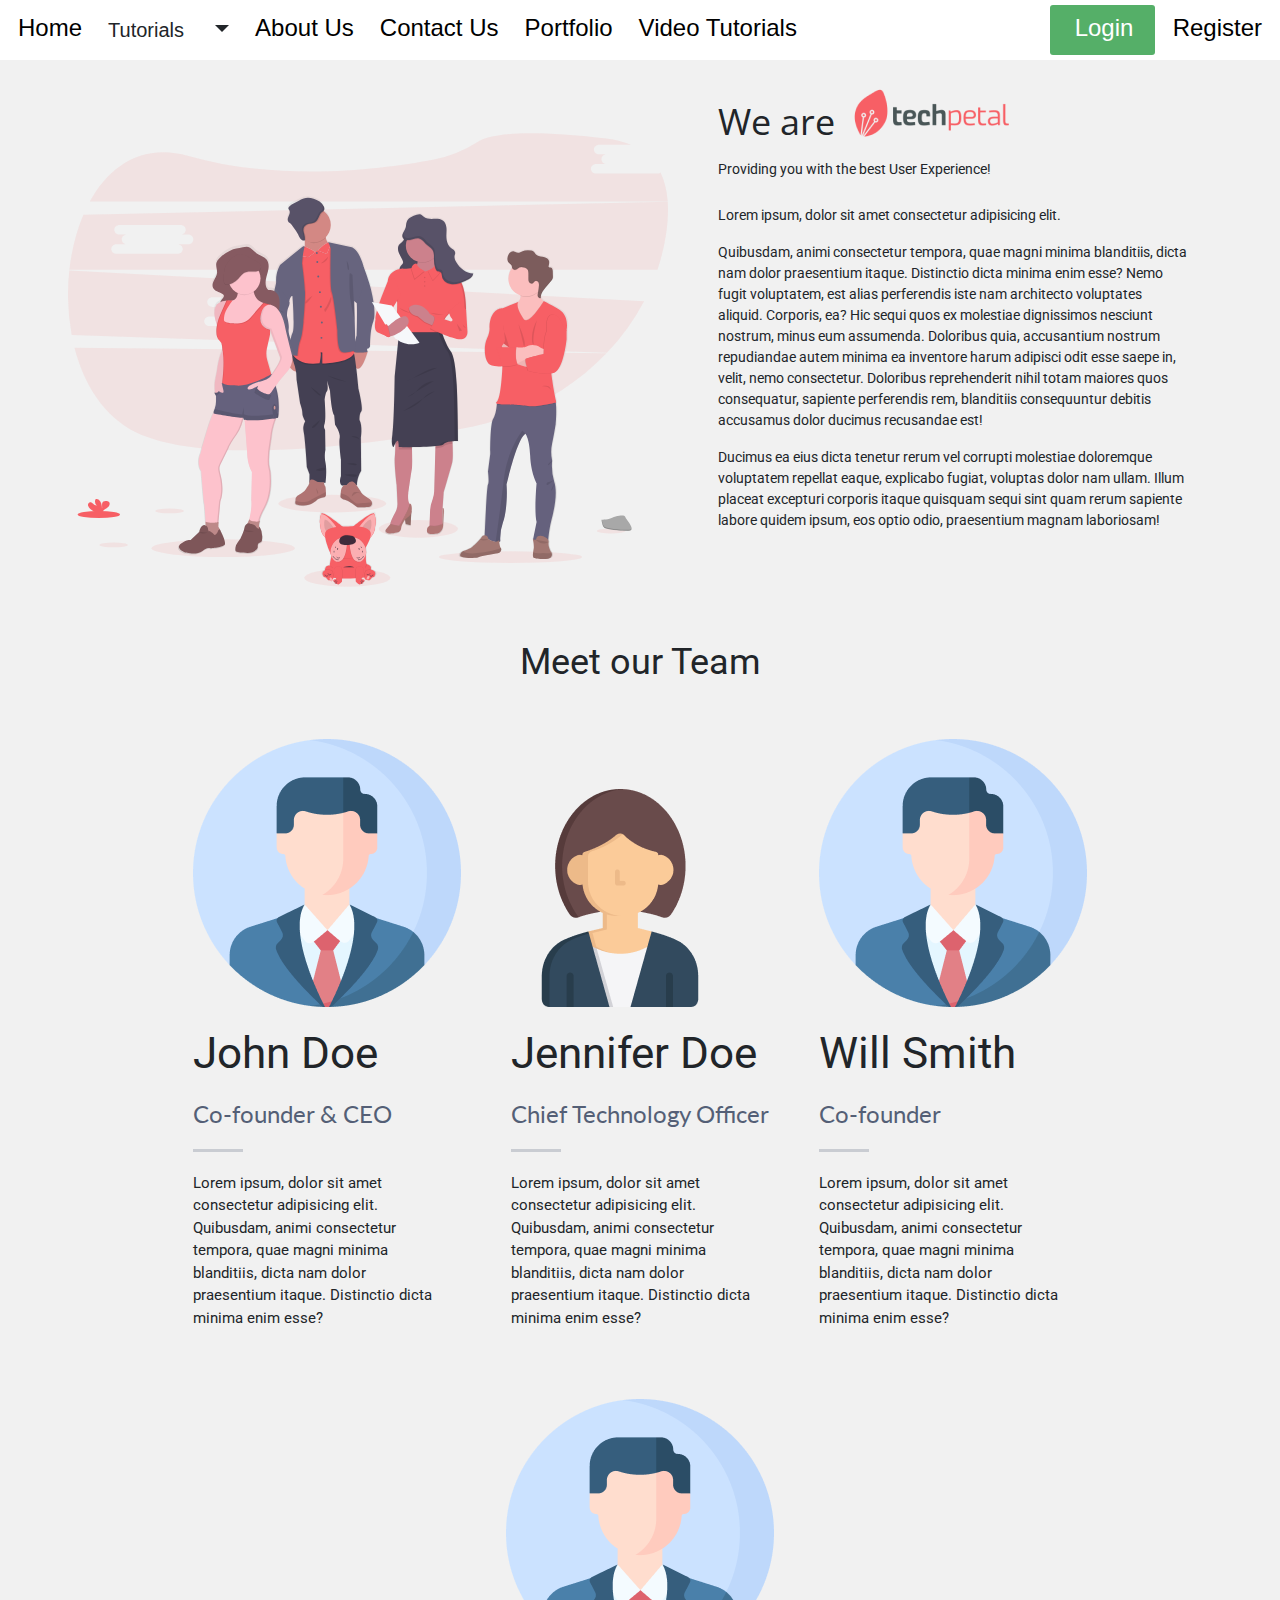
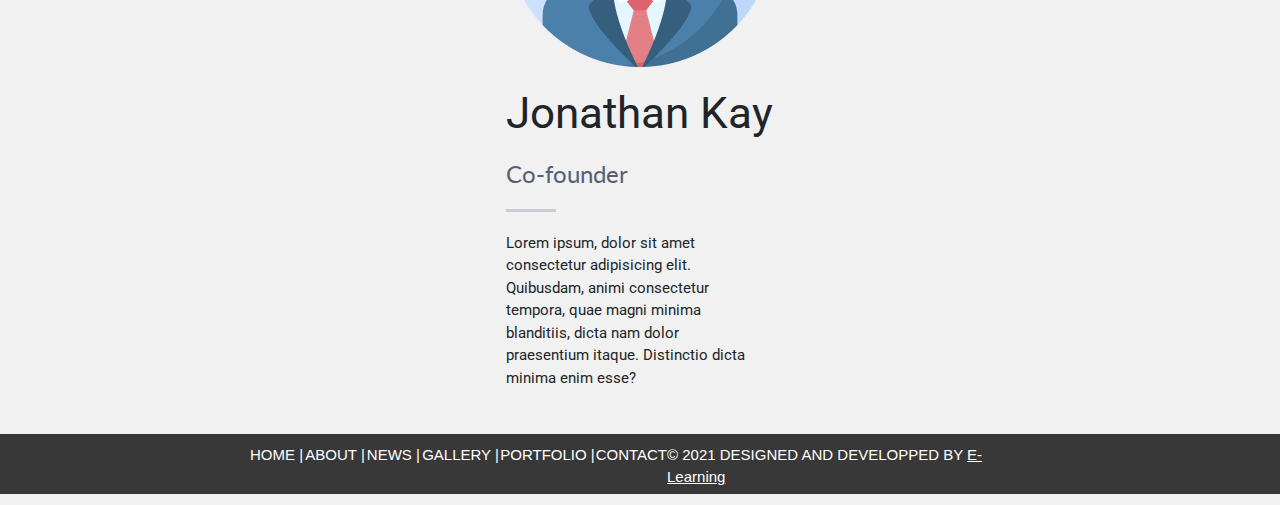
==== commit 21a14494: "finnishing some merge conflicts" ====
--- a/AboutUs/index.html
+++ b/AboutUs/index.html
@@ -10,6 +10,12 @@
         src="https://code.jquery.com/jquery-3.6.0.js"
         integrity="sha256-H+K7U5CnXl1h5ywQfKtSj8PCmoN9aaq30gDh27Xc0jk="
         crossorigin="anonymous"></script>
+         <link rel="stylesheet" href="../Style/styleGlobal.css">
+  <link rel="stylesheet" href="AboutUs.css">
+  <script src="https://cdn.jsdelivr.net/npm/bootstrap@5.0.2/dist/js/bootstrap.min.js" integrity="sha384-cVKIPhGWiC2Al4u+LWgxfKTRIcfu0JTxR+EQDz/bgldoEyl4H0zUF0QKbrJ0EcQF" crossorigin="anonymous"></script>
+  <link href="https://cdn.jsdelivr.net/npm/bootstrap@5.0.2/dist/css/bootstrap.min.css" rel="stylesheet" integrity="sha384-EVSTQN3/azprG1Anm3QDgpJLIm9Nao0Yz1ztcQTwFspd3yD65VohhpuuCOmLASjC" crossorigin="anonymous">
+  <script src="https://cdn.jsdelivr.net/npm/@popperjs/core@2.9.2/dist/umd/popper.min.js" integrity="sha384-IQsoLXl5PILFhosVNubq5LC7Qb9DXgDA9i+tQ8Zj3iwWAwPtgFTxbJ8NT4GN1R8p" crossorigin="anonymous"></script>
+  <script src="https://cdn.jsdelivr.net/npm/bootstrap@5.0.2/dist/js/bootstrap.min.js" integrity="sha384-cVKIPhGWiC2Al4u+LWgxfKTRIcfu0JTxR+EQDz/bgldoEyl4H0zUF0QKbrJ0EcQF" crossorigin="anonymous"></script>
   <title>About Us</title>
 </head>
 <body>
@@ -24,13 +30,15 @@
           <span class="visually-hidden">Toggle Dropdown</span>
         </button>
         <ul class="dropdown-menu">
-          <li><a class="dropdown-item" href="html.html">HTML</a></li>
-          <li><a class="dropdown-item" href="css.html">CSS</a></li>
+          <li><a class="dropdown-item" href="../Tutorial/html.html">HTML</a></li>
+          <li><a class="dropdown-item" href="../Tutorial/css.html">CSS</a></li>
         </ul>
       </div>
 
-      <a href="../About/index.html">About Us</a>
+      <a href="../AboutUs/index.html">About Us</a>
       <a href="../Contact/index.html">Contact Us</a>
+      <a href="../Porfolio/portfolio.html">Portfolio</a>
+      <a href="../Video Tutorial/VideoTutorial.html">Video Tutorials</a>
     </div>
     <div class="header-right">
       <a id="login" href="../Log In/Login.html">Login</a>
@@ -127,16 +135,20 @@
             </div>
           </div>
   
+
+          <footer>
+  <div class="footer-left">
+    <p>HOME |&nbsp;</p>
+    <p>ABOUT |&nbsp;</p>
+    <p>NEWS |&nbsp;</p>
+    <p>GALLERY |&nbsp;</p>
+    <p>PORTFOLIO |&nbsp;</p>
+    <p>CONTACT</p>
+  </div>
+  <div class="footer-right">
+    <p>&copy 2021 DESIGNED AND DEVELOPPED BY <a href="../Home/index.html">E-Learning</a>  </p>
+  </div>
+</footer>
 </body>
 </html>
 
-<html>
-    <head>
-        <link rel="stylesheet" href="AboutUs.css">
-        <title>About Us</title>
-        
-    </head>
-    <body>
-        
-    </body>
-</html>
--- a/Style/styleGlobal.css
+++ b/Style/styleGlobal.css
@@ -0,0 +1,127 @@
+@import url('https://fonts.googleapis.com/css2?family=Roboto:wght@300;400&display=swap');
+
+* {
+  margin: 0;
+  padding: 0;
+  box-sizing: border-box;
+  text-decoration: none;
+  font-size: 100%;
+}
+
+*::before, *::after {
+  box-sizing: border-box;
+  text-decoration: none;
+}
+
+body,
+html {
+  width: auto;
+  height: 100vh;
+}
+
+body {
+  min-height: 100%;
+  width: 100vw;
+  max-width: 100%;
+  font-family: sans-serif;
+  display: flex;
+  flex-direction: column;
+  background: rgb(241, 241, 241) !important;
+}
+
+header,
+footer {
+  width: auto;
+}
+
+header {
+  display: flex !important;
+  width: 100%;
+  height:auto;
+  padding: 5px;
+  flex-direction: row;
+  justify-content: space-between;
+  /* height: var(--nav-bar-height); */
+  /* min-height: webkit-fill-available; */
+  min-height: var(--nav-bar-height);
+  /* background-color: #000; */
+  background: #fff;
+  /* padding: 15px; */
+  /* font-family: sans-serif; */
+}
+
+header div {
+  display: flex;
+  flex-direction: row;
+}
+
+header a {
+  text-decoration: none;
+  display: flex;
+  flex-direction: row;
+  height: -webkit-fill-available;
+  margin: 0 5px;
+  color: #000;
+  font-size: 24px;
+  padding: 5px 8px;
+  border-radius: 3px;
+  transition-property: color, background;
+  transition-duration: 0s;
+}
+
+.dropdown-button {
+  font-size: 20px !important;
+}
+
+header a:hover,
+.dropdown-toggle:hover,
+.dropdown-button:hover {
+  color: #fff !important;
+  background: rgb(85, 175, 104);
+}
+
+.dropdown-toggle {
+  font-size: 24px !important;
+}
+
+#login {
+  background: rgb(85, 175, 104);
+  color: #fff;
+  border-radius: 3px;
+  padding: 5px 25px;
+  width: 105px;
+  text-align: center;
+  transition-property: background;
+  transition-duration: 0s;
+
+}
+
+#login:hover {
+  background: hsl(133, 36%, 40%);
+
+}
+
+footer {
+  margin-top: auto;
+  width: 100%;
+  height: 60px;
+  color: white;
+  background-color: #383838;
+  display: flex !important;
+  flex-direction: row !important;
+  align-items: center;
+  justify-content: space-between;
+  padding: 20px 250px 0;
+
+}
+footer div {
+  display: flex;
+}
+
+footer a {
+  color: #fff;
+}
+
+footer a:hover {
+  color: rgb(202, 202, 202);
+}